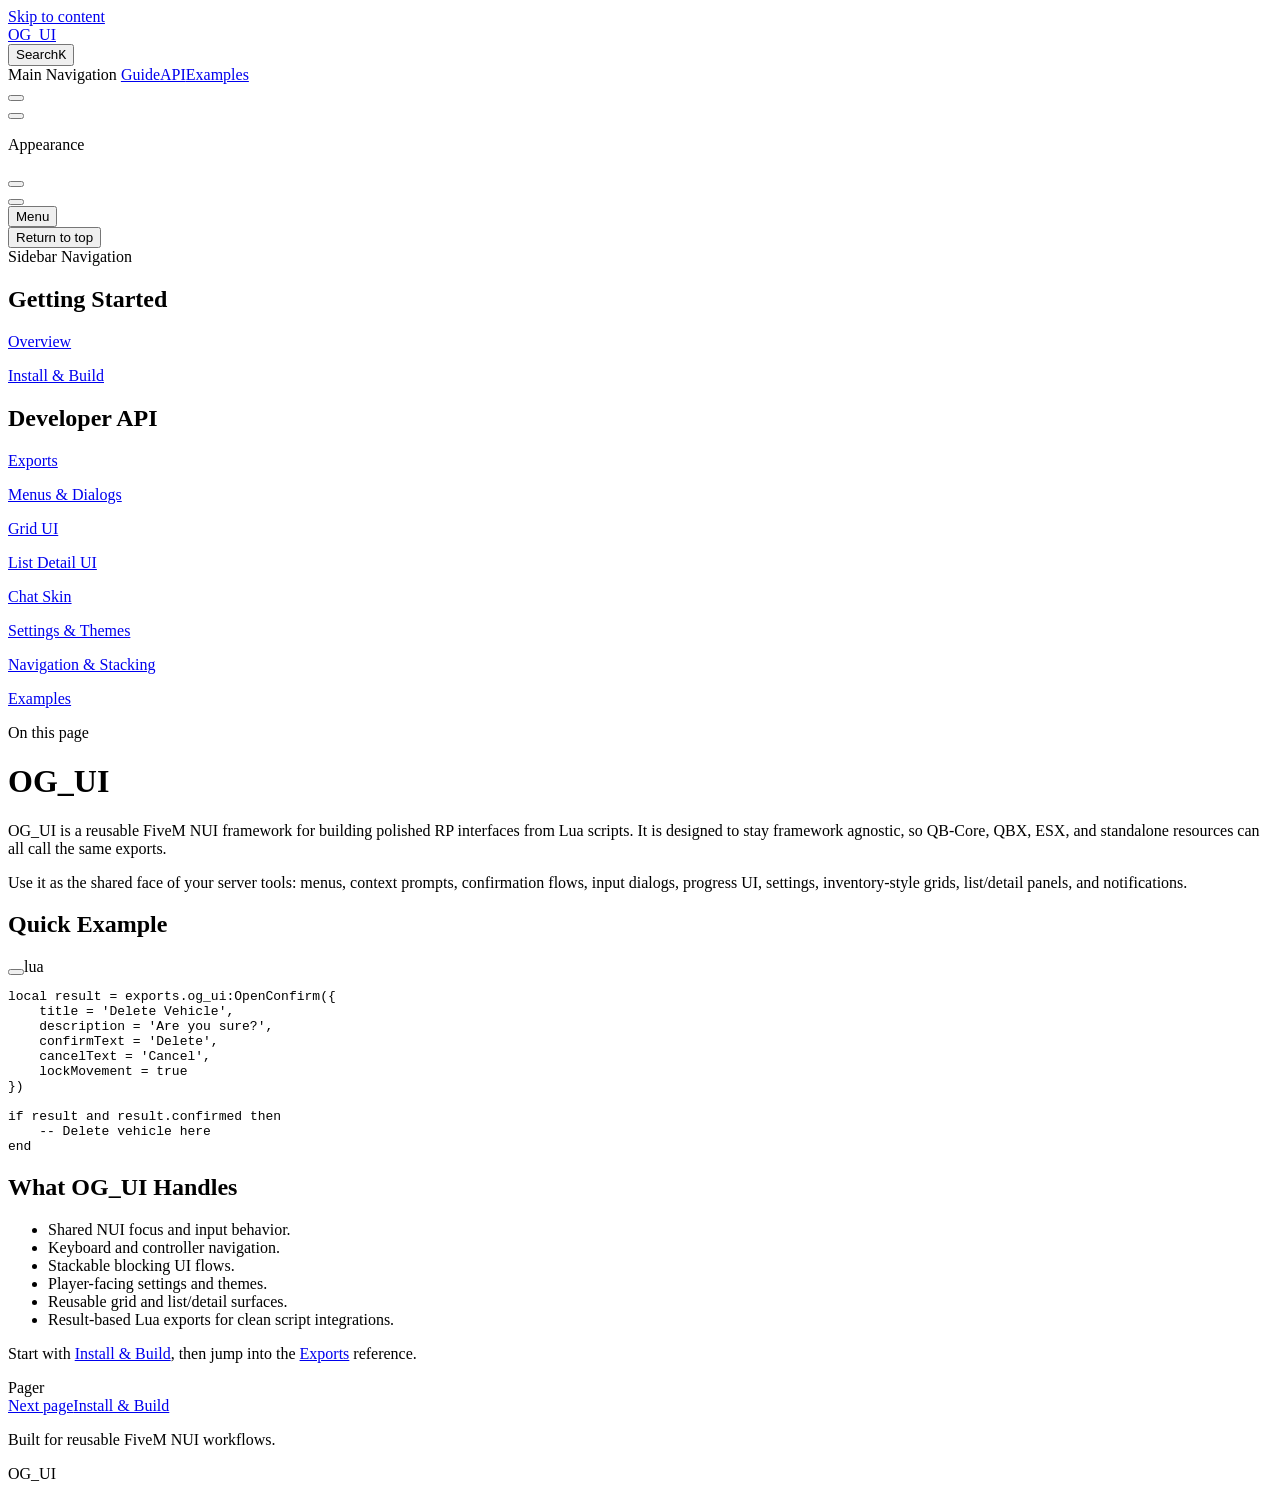
==== index.html @ 4849d437 "Document chat routing and fade settings" ====
<!DOCTYPE html>
<html lang="en-US" dir="ltr">
  <head>
    <meta charset="utf-8">
    <meta name="viewport" content="width=device-width,initial-scale=1">
    <title>OG_UI</title>
    <meta name="description" content="Developer documentation for the OG_UI FiveM interface framework.">
    <meta name="generator" content="VitePress v1.6.4">
    <link rel="preload stylesheet" href="/og_ui_docs/assets/style.B4xWuLhu.css" as="style">
    <link rel="preload stylesheet" href="/og_ui_docs/vp-icons.css" as="style">
    
    <script type="module" src="/og_ui_docs/assets/app.B21QTb1p.js"></script>
    <link rel="preload" href="/og_ui_docs/assets/inter-roman-latin.Di8DUHzh.woff2" as="font" type="font/woff2" crossorigin="">
    <link rel="modulepreload" href="/og_ui_docs/assets/chunks/theme.bJjWz5PE.js">
    <link rel="modulepreload" href="/og_ui_docs/assets/chunks/framework.BFOyFJ_i.js">
    <link rel="modulepreload" href="/og_ui_docs/assets/index.md.B6YEjJ6L.lean.js">
    <script id="check-dark-mode">(()=>{const e=localStorage.getItem("vitepress-theme-appearance")||"auto",a=window.matchMedia("(prefers-color-scheme: dark)").matches;(!e||e==="auto"?a:e==="dark")&&document.documentElement.classList.add("dark")})();</script>
    <script id="check-mac-os">document.documentElement.classList.toggle("mac",/Mac|iPhone|iPod|iPad/i.test(navigator.platform));</script>
  </head>
  <body>
    <div id="app"><div class="Layout" data-v-d8b57b2d><!--[--><!--]--><!--[--><span tabindex="-1" data-v-fcbfc0e0></span><a href="#VPContent" class="VPSkipLink visually-hidden" data-v-fcbfc0e0>Skip to content</a><!--]--><!----><header class="VPNav" data-v-d8b57b2d data-v-7ad780c2><div class="VPNavBar" data-v-7ad780c2 data-v-9fd4d1dd><div class="wrapper" data-v-9fd4d1dd><div class="container" data-v-9fd4d1dd><div class="title" data-v-9fd4d1dd><div class="VPNavBarTitle has-sidebar" data-v-9fd4d1dd data-v-9f43907a><a class="title" href="/og_ui_docs/" data-v-9f43907a><!--[--><!--]--><!--[--><img class="VPImage logo" src="/og_ui_docs/logo.svg" alt data-v-ab19afbb><!--]--><span data-v-9f43907a>OG_UI</span><!--[--><!--]--></a></div></div><div class="content" data-v-9fd4d1dd><div class="content-body" data-v-9fd4d1dd><!--[--><!--]--><div class="VPNavBarSearch search" data-v-9fd4d1dd><!--[--><!----><div id="local-search"><button type="button" class="DocSearch DocSearch-Button" aria-label="Search"><span class="DocSearch-Button-Container"><span class="vp-icon DocSearch-Search-Icon"></span><span class="DocSearch-Button-Placeholder">Search</span></span><span class="DocSearch-Button-Keys"><kbd class="DocSearch-Button-Key"></kbd><kbd class="DocSearch-Button-Key">K</kbd></span></button></div><!--]--></div><nav aria-labelledby="main-nav-aria-label" class="VPNavBarMenu menu" data-v-9fd4d1dd data-v-afb2845e><span id="main-nav-aria-label" class="visually-hidden" data-v-afb2845e> Main Navigation </span><!--[--><!--[--><a class="VPLink link VPNavBarMenuLink" href="/og_ui_docs/getting-started" tabindex="0" data-v-afb2845e data-v-815115f5><!--[--><span data-v-815115f5>Guide</span><!--]--></a><!--]--><!--[--><a class="VPLink link VPNavBarMenuLink" href="/og_ui_docs/exports" tabindex="0" data-v-afb2845e data-v-815115f5><!--[--><span data-v-815115f5>API</span><!--]--></a><!--]--><!--[--><a class="VPLink link VPNavBarMenuLink" href="/og_ui_docs/examples" tabindex="0" data-v-afb2845e data-v-815115f5><!--[--><span data-v-815115f5>Examples</span><!--]--></a><!--]--><!--]--></nav><!----><div class="VPNavBarAppearance appearance" data-v-9fd4d1dd data-v-3f90c1a5><button class="VPSwitch VPSwitchAppearance" type="button" role="switch" title aria-checked="false" data-v-3f90c1a5 data-v-be9742d9 data-v-b4ccac88><span class="check" data-v-b4ccac88><span class="icon" data-v-b4ccac88><!--[--><span class="vpi-sun sun" data-v-be9742d9></span><span class="vpi-moon moon" data-v-be9742d9></span><!--]--></span></span></button></div><!----><div class="VPFlyout VPNavBarExtra extra" data-v-9fd4d1dd data-v-f953d92f data-v-bfe7971f><button type="button" class="button" aria-haspopup="true" aria-expanded="false" aria-label="extra navigation" data-v-bfe7971f><span class="vpi-more-horizontal icon" data-v-bfe7971f></span></button><div class="menu" data-v-bfe7971f><div class="VPMenu" data-v-bfe7971f data-v-20ed86d6><!----><!--[--><!--[--><!----><div class="group" data-v-f953d92f><div class="item appearance" data-v-f953d92f><p class="label" data-v-f953d92f>Appearance</p><div class="appearance-action" data-v-f953d92f><button class="VPSwitch VPSwitchAppearance" type="button" role="switch" title aria-checked="false" data-v-f953d92f data-v-be9742d9 data-v-b4ccac88><span class="check" data-v-b4ccac88><span class="icon" data-v-b4ccac88><!--[--><span class="vpi-sun sun" data-v-be9742d9></span><span class="vpi-moon moon" data-v-be9742d9></span><!--]--></span></span></button></div></div></div><!----><!--]--><!--]--></div></div></div><!--[--><!--]--><button type="button" class="VPNavBarHamburger hamburger" aria-label="mobile navigation" aria-expanded="false" aria-controls="VPNavScreen" data-v-9fd4d1dd data-v-6bee1efd><span class="container" data-v-6bee1efd><span class="top" data-v-6bee1efd></span><span class="middle" data-v-6bee1efd></span><span class="bottom" data-v-6bee1efd></span></span></button></div></div></div></div><div class="divider" data-v-9fd4d1dd><div class="divider-line" data-v-9fd4d1dd></div></div></div><!----></header><div class="VPLocalNav has-sidebar empty" data-v-d8b57b2d data-v-2488c25a><div class="container" data-v-2488c25a><button class="menu" aria-expanded="false" aria-controls="VPSidebarNav" data-v-2488c25a><span class="vpi-align-left menu-icon" data-v-2488c25a></span><span class="menu-text" data-v-2488c25a>Menu</span></button><div class="VPLocalNavOutlineDropdown" style="--vp-vh:0px;" data-v-2488c25a data-v-6b867909><button data-v-6b867909>Return to top</button><!----></div></div></div><aside class="VPSidebar" data-v-d8b57b2d data-v-42c4c606><div class="curtain" data-v-42c4c606></div><nav class="nav" id="VPSidebarNav" aria-labelledby="sidebar-aria-label" tabindex="-1" data-v-42c4c606><span class="visually-hidden" id="sidebar-aria-label" data-v-42c4c606> Sidebar Navigation </span><!--[--><!--]--><!--[--><div class="no-transition group" data-v-51288d80><section class="VPSidebarItem level-0 has-active" data-v-51288d80 data-v-0009425e><div class="item" role="button" tabindex="0" data-v-0009425e><div class="indicator" data-v-0009425e></div><h2 class="text" data-v-0009425e>Getting Started</h2><!----></div><div class="items" data-v-0009425e><!--[--><div class="VPSidebarItem level-1 is-link" data-v-0009425e data-v-0009425e><div class="item" data-v-0009425e><div class="indicator" data-v-0009425e></div><a class="VPLink link link" href="/og_ui_docs/" data-v-0009425e><!--[--><p class="text" data-v-0009425e>Overview</p><!--]--></a><!----></div><!----></div><div class="VPSidebarItem level-1 is-link" data-v-0009425e data-v-0009425e><div class="item" data-v-0009425e><div class="indicator" data-v-0009425e></div><a class="VPLink link link" href="/og_ui_docs/getting-started" data-v-0009425e><!--[--><p class="text" data-v-0009425e>Install & Build</p><!--]--></a><!----></div><!----></div><!--]--></div></section></div><div class="no-transition group" data-v-51288d80><section class="VPSidebarItem level-0" data-v-51288d80 data-v-0009425e><div class="item" role="button" tabindex="0" data-v-0009425e><div class="indicator" data-v-0009425e></div><h2 class="text" data-v-0009425e>Developer API</h2><!----></div><div class="items" data-v-0009425e><!--[--><div class="VPSidebarItem level-1 is-link" data-v-0009425e data-v-0009425e><div class="item" data-v-0009425e><div class="indicator" data-v-0009425e></div><a class="VPLink link link" href="/og_ui_docs/exports" data-v-0009425e><!--[--><p class="text" data-v-0009425e>Exports</p><!--]--></a><!----></div><!----></div><div class="VPSidebarItem level-1 is-link" data-v-0009425e data-v-0009425e><div class="item" data-v-0009425e><div class="indicator" data-v-0009425e></div><a class="VPLink link link" href="/og_ui_docs/menus" data-v-0009425e><!--[--><p class="text" data-v-0009425e>Menus & Dialogs</p><!--]--></a><!----></div><!----></div><div class="VPSidebarItem level-1 is-link" data-v-0009425e data-v-0009425e><div class="item" data-v-0009425e><div class="indicator" data-v-0009425e></div><a class="VPLink link link" href="/og_ui_docs/grid" data-v-0009425e><!--[--><p class="text" data-v-0009425e>Grid UI</p><!--]--></a><!----></div><!----></div><div class="VPSidebarItem level-1 is-link" data-v-0009425e data-v-0009425e><div class="item" data-v-0009425e><div class="indicator" data-v-0009425e></div><a class="VPLink link link" href="/og_ui_docs/list-detail" data-v-0009425e><!--[--><p class="text" data-v-0009425e>List Detail UI</p><!--]--></a><!----></div><!----></div><div class="VPSidebarItem level-1 is-link" data-v-0009425e data-v-0009425e><div class="item" data-v-0009425e><div class="indicator" data-v-0009425e></div><a class="VPLink link link" href="/og_ui_docs/chat" data-v-0009425e><!--[--><p class="text" data-v-0009425e>Chat Skin</p><!--]--></a><!----></div><!----></div><div class="VPSidebarItem level-1 is-link" data-v-0009425e data-v-0009425e><div class="item" data-v-0009425e><div class="indicator" data-v-0009425e></div><a class="VPLink link link" href="/og_ui_docs/settings" data-v-0009425e><!--[--><p class="text" data-v-0009425e>Settings & Themes</p><!--]--></a><!----></div><!----></div><div class="VPSidebarItem level-1 is-link" data-v-0009425e data-v-0009425e><div class="item" data-v-0009425e><div class="indicator" data-v-0009425e></div><a class="VPLink link link" href="/og_ui_docs/navigation" data-v-0009425e><!--[--><p class="text" data-v-0009425e>Navigation & Stacking</p><!--]--></a><!----></div><!----></div><div class="VPSidebarItem level-1 is-link" data-v-0009425e data-v-0009425e><div class="item" data-v-0009425e><div class="indicator" data-v-0009425e></div><a class="VPLink link link" href="/og_ui_docs/examples" data-v-0009425e><!--[--><p class="text" data-v-0009425e>Examples</p><!--]--></a><!----></div><!----></div><!--]--></div></section></div><!--]--><!--[--><!--]--></nav></aside><div class="VPContent has-sidebar" id="VPContent" data-v-d8b57b2d data-v-9a6c75ad><div class="VPDoc has-sidebar has-aside" data-v-9a6c75ad data-v-e6f2a212><!--[--><!--]--><div class="container" data-v-e6f2a212><div class="aside" data-v-e6f2a212><div class="aside-curtain" data-v-e6f2a212></div><div class="aside-container" data-v-e6f2a212><div class="aside-content" data-v-e6f2a212><div class="VPDocAside" data-v-e6f2a212 data-v-cb998dce><!--[--><!--]--><!--[--><!--]--><nav aria-labelledby="doc-outline-aria-label" class="VPDocAsideOutline" data-v-cb998dce data-v-f610f197><div class="content" data-v-f610f197><div class="outline-marker" data-v-f610f197></div><div aria-level="2" class="outline-title" id="doc-outline-aria-label" role="heading" data-v-f610f197>On this page</div><ul class="VPDocOutlineItem root" data-v-f610f197 data-v-53c99d69><!--[--><!--]--></ul></div></nav><!--[--><!--]--><div class="spacer" data-v-cb998dce></div><!--[--><!--]--><!----><!--[--><!--]--><!--[--><!--]--></div></div></div></div><div class="content" data-v-e6f2a212><div class="content-container" data-v-e6f2a212><!--[--><!--]--><main class="main" data-v-e6f2a212><div style="position:relative;" class="vp-doc _og_ui_docs_" data-v-e6f2a212><div><h1 id="og-ui" tabindex="-1">OG_UI <a class="header-anchor" href="#og-ui" aria-label="Permalink to &quot;OG_UI&quot;">​</a></h1><p>OG_UI is a reusable FiveM NUI framework for building polished RP interfaces from Lua scripts. It is designed to stay framework agnostic, so QB-Core, QBX, ESX, and standalone resources can all call the same exports.</p><p>Use it as the shared face of your server tools: menus, context prompts, confirmation flows, input dialogs, progress UI, settings, inventory-style grids, list/detail panels, and notifications.</p><h2 id="quick-example" tabindex="-1">Quick Example <a class="header-anchor" href="#quick-example" aria-label="Permalink to &quot;Quick Example&quot;">​</a></h2><div class="language-lua vp-adaptive-theme"><button title="Copy Code" class="copy"></button><span class="lang">lua</span><pre class="shiki shiki-themes github-light github-dark vp-code" tabindex="0"><code><span class="line"><span style="--shiki-light:#D73A49;--shiki-dark:#F97583;">local</span><span style="--shiki-light:#24292E;--shiki-dark:#E1E4E8;"> result </span><span style="--shiki-light:#D73A49;--shiki-dark:#F97583;">=</span><span style="--shiki-light:#24292E;--shiki-dark:#E1E4E8;"> exports.</span><span style="--shiki-light:#6F42C1;--shiki-dark:#B392F0;">og_ui</span><span style="--shiki-light:#24292E;--shiki-dark:#E1E4E8;">:</span><span style="--shiki-light:#005CC5;--shiki-dark:#79B8FF;">OpenConfirm</span><span style="--shiki-light:#24292E;--shiki-dark:#E1E4E8;">({</span></span>
<span class="line"><span style="--shiki-light:#24292E;--shiki-dark:#E1E4E8;">    title </span><span style="--shiki-light:#D73A49;--shiki-dark:#F97583;">=</span><span style="--shiki-light:#032F62;--shiki-dark:#9ECBFF;"> &#39;Delete Vehicle&#39;</span><span style="--shiki-light:#24292E;--shiki-dark:#E1E4E8;">,</span></span>
<span class="line"><span style="--shiki-light:#24292E;--shiki-dark:#E1E4E8;">    description </span><span style="--shiki-light:#D73A49;--shiki-dark:#F97583;">=</span><span style="--shiki-light:#032F62;--shiki-dark:#9ECBFF;"> &#39;Are you sure?&#39;</span><span style="--shiki-light:#24292E;--shiki-dark:#E1E4E8;">,</span></span>
<span class="line"><span style="--shiki-light:#24292E;--shiki-dark:#E1E4E8;">    confirmText </span><span style="--shiki-light:#D73A49;--shiki-dark:#F97583;">=</span><span style="--shiki-light:#032F62;--shiki-dark:#9ECBFF;"> &#39;Delete&#39;</span><span style="--shiki-light:#24292E;--shiki-dark:#E1E4E8;">,</span></span>
<span class="line"><span style="--shiki-light:#24292E;--shiki-dark:#E1E4E8;">    cancelText </span><span style="--shiki-light:#D73A49;--shiki-dark:#F97583;">=</span><span style="--shiki-light:#032F62;--shiki-dark:#9ECBFF;"> &#39;Cancel&#39;</span><span style="--shiki-light:#24292E;--shiki-dark:#E1E4E8;">,</span></span>
<span class="line"><span style="--shiki-light:#24292E;--shiki-dark:#E1E4E8;">    lockMovement </span><span style="--shiki-light:#D73A49;--shiki-dark:#F97583;">=</span><span style="--shiki-light:#005CC5;--shiki-dark:#79B8FF;"> true</span></span>
<span class="line"><span style="--shiki-light:#24292E;--shiki-dark:#E1E4E8;">})</span></span>
<span class="line"></span>
<span class="line"><span style="--shiki-light:#D73A49;--shiki-dark:#F97583;">if</span><span style="--shiki-light:#24292E;--shiki-dark:#E1E4E8;"> result </span><span style="--shiki-light:#D73A49;--shiki-dark:#F97583;">and</span><span style="--shiki-light:#24292E;--shiki-dark:#E1E4E8;"> result.</span><span style="--shiki-light:#6F42C1;--shiki-dark:#B392F0;">confirmed</span><span style="--shiki-light:#D73A49;--shiki-dark:#F97583;"> then</span></span>
<span class="line"><span style="--shiki-light:#6A737D;--shiki-dark:#6A737D;">    -- Delete vehicle here</span></span>
<span class="line"><span style="--shiki-light:#D73A49;--shiki-dark:#F97583;">end</span></span></code></pre></div><h2 id="what-og-ui-handles" tabindex="-1">What OG_UI Handles <a class="header-anchor" href="#what-og-ui-handles" aria-label="Permalink to &quot;What OG_UI Handles&quot;">​</a></h2><ul><li>Shared NUI focus and input behavior.</li><li>Keyboard and controller navigation.</li><li>Stackable blocking UI flows.</li><li>Player-facing settings and themes.</li><li>Reusable grid and list/detail surfaces.</li><li>Result-based Lua exports for clean script integrations.</li></ul><p>Start with <a href="./getting-started">Install &amp; Build</a>, then jump into the <a href="./exports">Exports</a> reference.</p></div></div></main><footer class="VPDocFooter" data-v-e6f2a212 data-v-1bcd8184><!--[--><!--]--><!----><nav class="prev-next" aria-labelledby="doc-footer-aria-label" data-v-1bcd8184><span class="visually-hidden" id="doc-footer-aria-label" data-v-1bcd8184>Pager</span><div class="pager" data-v-1bcd8184><!----></div><div class="pager" data-v-1bcd8184><a class="VPLink link pager-link next" href="/og_ui_docs/getting-started" data-v-1bcd8184><!--[--><span class="desc" data-v-1bcd8184>Next page</span><span class="title" data-v-1bcd8184>Install & Build</span><!--]--></a></div></nav></footer><!--[--><!--]--></div></div></div><!--[--><!--]--></div></div><footer class="VPFooter has-sidebar" data-v-d8b57b2d data-v-566314d4><div class="container" data-v-566314d4><p class="message" data-v-566314d4>Built for reusable FiveM NUI workflows.</p><p class="copyright" data-v-566314d4>OG_UI</p></div></footer><!--[--><!--]--></div></div>
    <script>window.__VP_HASH_MAP__=JSON.parse("{\"chat.md\":\"jCWenwaW\",\"examples.md\":\"i55eFN_n\",\"exports.md\":\"fJKdsbn5\",\"getting-started.md\":\"DZcf_md0\",\"grid.md\":\"CSx-MYVK\",\"index.md\":\"B6YEjJ6L\",\"list-detail.md\":\"9td5vZOY\",\"menus.md\":\"BsO_rKMk\",\"navigation.md\":\"DN_HkFf1\",\"settings.md\":\"DgZ4ubEQ\"}");window.__VP_SITE_DATA__=JSON.parse("{\"lang\":\"en-US\",\"dir\":\"ltr\",\"title\":\"OG_UI\",\"description\":\"Developer documentation for the OG_UI FiveM interface framework.\",\"base\":\"/og_ui_docs/\",\"head\":[],\"router\":{\"prefetchLinks\":true},\"appearance\":true,\"themeConfig\":{\"logo\":\"/logo.svg\",\"nav\":[{\"text\":\"Guide\",\"link\":\"/getting-started\"},{\"text\":\"API\",\"link\":\"/exports\"},{\"text\":\"Examples\",\"link\":\"/examples\"}],\"sidebar\":[{\"text\":\"Getting Started\",\"items\":[{\"text\":\"Overview\",\"link\":\"/\"},{\"text\":\"Install & Build\",\"link\":\"/getting-started\"}]},{\"text\":\"Developer API\",\"items\":[{\"text\":\"Exports\",\"link\":\"/exports\"},{\"text\":\"Menus & Dialogs\",\"link\":\"/menus\"},{\"text\":\"Grid UI\",\"link\":\"/grid\"},{\"text\":\"List Detail UI\",\"link\":\"/list-detail\"},{\"text\":\"Chat Skin\",\"link\":\"/chat\"},{\"text\":\"Settings & Themes\",\"link\":\"/settings\"},{\"text\":\"Navigation & Stacking\",\"link\":\"/navigation\"},{\"text\":\"Examples\",\"link\":\"/examples\"}]}],\"search\":{\"provider\":\"local\"},\"footer\":{\"message\":\"Built for reusable FiveM NUI workflows.\",\"copyright\":\"OG_UI\"}},\"locales\":{},\"scrollOffset\":134,\"cleanUrls\":true}");</script>
    
  </body>
</html>
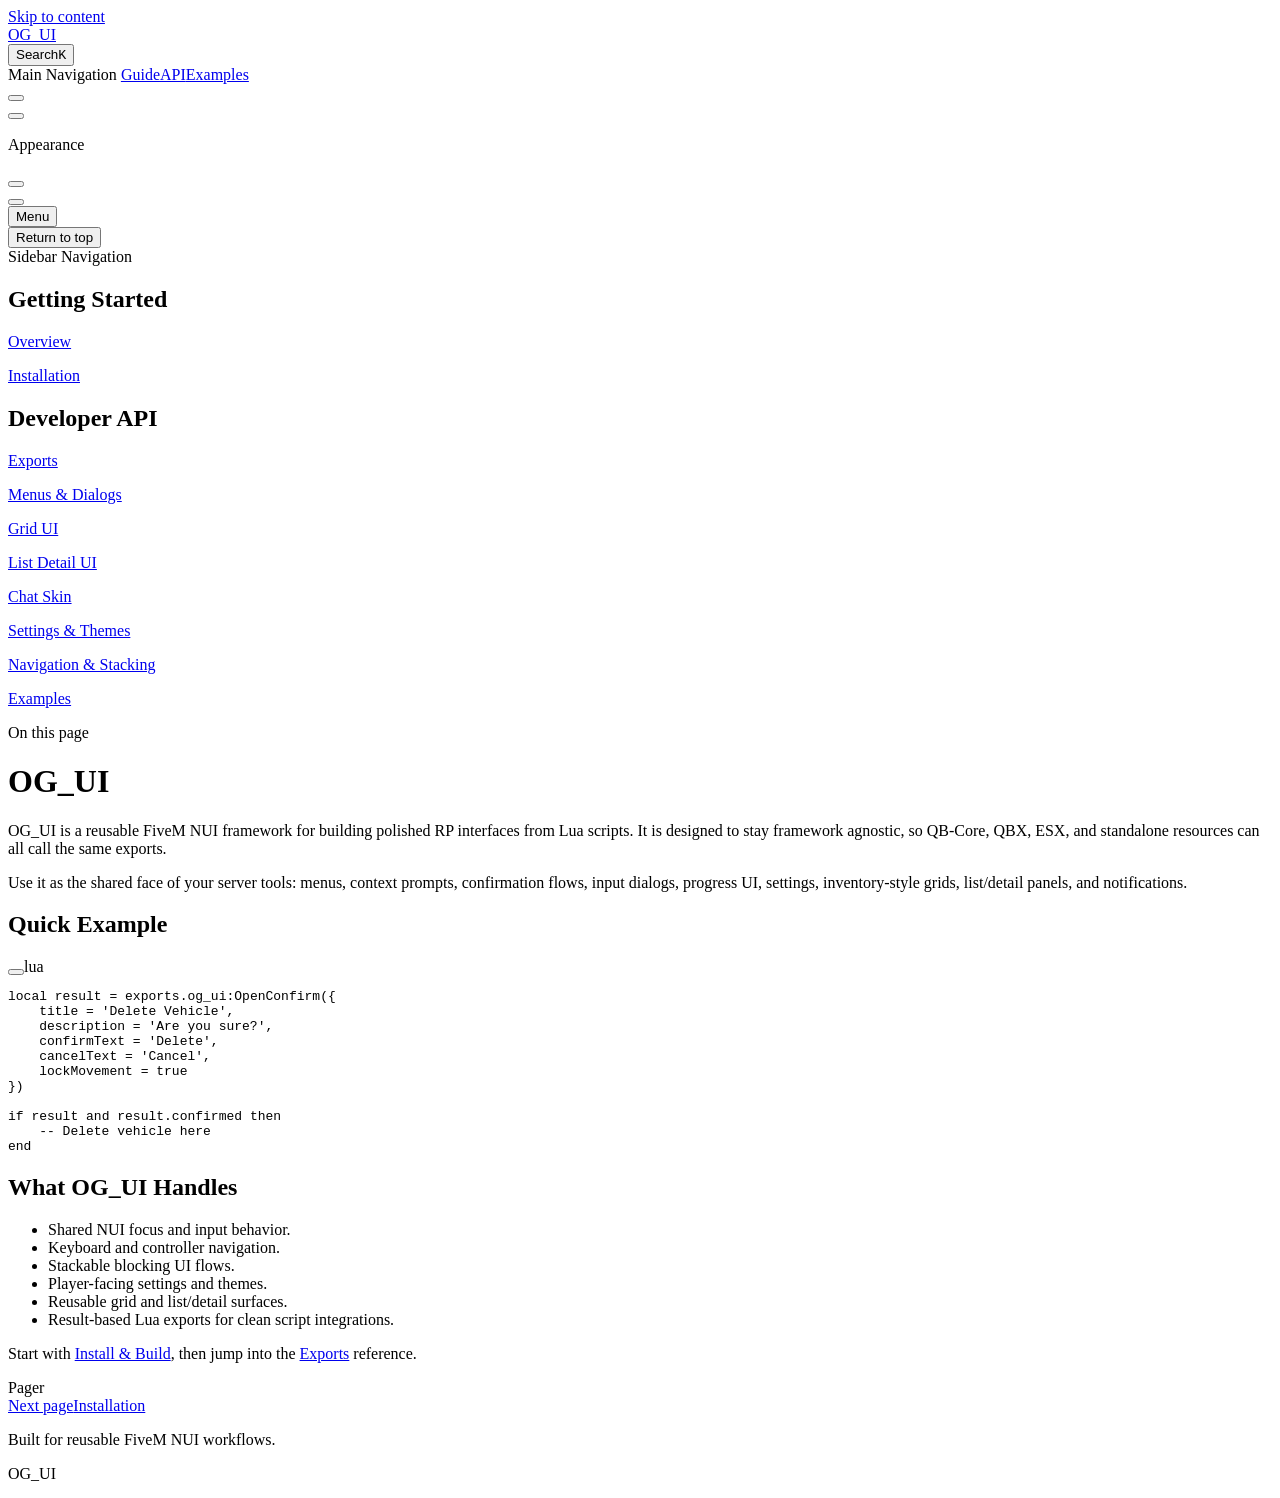
==== commit 22320594: "Clean public developer docs" ====
--- a/index.html
+++ b/index.html
@@ -9,16 +9,16 @@
     <link rel="preload stylesheet" href="/og_ui_docs/assets/style.B4xWuLhu.css" as="style">
     <link rel="preload stylesheet" href="/og_ui_docs/vp-icons.css" as="style">
     
-    <script type="module" src="/og_ui_docs/assets/app.B21QTb1p.js"></script>
+    <script type="module" src="/og_ui_docs/assets/app.iTuEZwra.js"></script>
     <link rel="preload" href="/og_ui_docs/assets/inter-roman-latin.Di8DUHzh.woff2" as="font" type="font/woff2" crossorigin="">
-    <link rel="modulepreload" href="/og_ui_docs/assets/chunks/theme.bJjWz5PE.js">
+    <link rel="modulepreload" href="/og_ui_docs/assets/chunks/theme.ZzKqmeNm.js">
     <link rel="modulepreload" href="/og_ui_docs/assets/chunks/framework.BFOyFJ_i.js">
     <link rel="modulepreload" href="/og_ui_docs/assets/index.md.B6YEjJ6L.lean.js">
     <script id="check-dark-mode">(()=>{const e=localStorage.getItem("vitepress-theme-appearance")||"auto",a=window.matchMedia("(prefers-color-scheme: dark)").matches;(!e||e==="auto"?a:e==="dark")&&document.documentElement.classList.add("dark")})();</script>
     <script id="check-mac-os">document.documentElement.classList.toggle("mac",/Mac|iPhone|iPod|iPad/i.test(navigator.platform));</script>
   </head>
   <body>
-    <div id="app"><div class="Layout" data-v-d8b57b2d><!--[--><!--]--><!--[--><span tabindex="-1" data-v-fcbfc0e0></span><a href="#VPContent" class="VPSkipLink visually-hidden" data-v-fcbfc0e0>Skip to content</a><!--]--><!----><header class="VPNav" data-v-d8b57b2d data-v-7ad780c2><div class="VPNavBar" data-v-7ad780c2 data-v-9fd4d1dd><div class="wrapper" data-v-9fd4d1dd><div class="container" data-v-9fd4d1dd><div class="title" data-v-9fd4d1dd><div class="VPNavBarTitle has-sidebar" data-v-9fd4d1dd data-v-9f43907a><a class="title" href="/og_ui_docs/" data-v-9f43907a><!--[--><!--]--><!--[--><img class="VPImage logo" src="/og_ui_docs/logo.svg" alt data-v-ab19afbb><!--]--><span data-v-9f43907a>OG_UI</span><!--[--><!--]--></a></div></div><div class="content" data-v-9fd4d1dd><div class="content-body" data-v-9fd4d1dd><!--[--><!--]--><div class="VPNavBarSearch search" data-v-9fd4d1dd><!--[--><!----><div id="local-search"><button type="button" class="DocSearch DocSearch-Button" aria-label="Search"><span class="DocSearch-Button-Container"><span class="vp-icon DocSearch-Search-Icon"></span><span class="DocSearch-Button-Placeholder">Search</span></span><span class="DocSearch-Button-Keys"><kbd class="DocSearch-Button-Key"></kbd><kbd class="DocSearch-Button-Key">K</kbd></span></button></div><!--]--></div><nav aria-labelledby="main-nav-aria-label" class="VPNavBarMenu menu" data-v-9fd4d1dd data-v-afb2845e><span id="main-nav-aria-label" class="visually-hidden" data-v-afb2845e> Main Navigation </span><!--[--><!--[--><a class="VPLink link VPNavBarMenuLink" href="/og_ui_docs/getting-started" tabindex="0" data-v-afb2845e data-v-815115f5><!--[--><span data-v-815115f5>Guide</span><!--]--></a><!--]--><!--[--><a class="VPLink link VPNavBarMenuLink" href="/og_ui_docs/exports" tabindex="0" data-v-afb2845e data-v-815115f5><!--[--><span data-v-815115f5>API</span><!--]--></a><!--]--><!--[--><a class="VPLink link VPNavBarMenuLink" href="/og_ui_docs/examples" tabindex="0" data-v-afb2845e data-v-815115f5><!--[--><span data-v-815115f5>Examples</span><!--]--></a><!--]--><!--]--></nav><!----><div class="VPNavBarAppearance appearance" data-v-9fd4d1dd data-v-3f90c1a5><button class="VPSwitch VPSwitchAppearance" type="button" role="switch" title aria-checked="false" data-v-3f90c1a5 data-v-be9742d9 data-v-b4ccac88><span class="check" data-v-b4ccac88><span class="icon" data-v-b4ccac88><!--[--><span class="vpi-sun sun" data-v-be9742d9></span><span class="vpi-moon moon" data-v-be9742d9></span><!--]--></span></span></button></div><!----><div class="VPFlyout VPNavBarExtra extra" data-v-9fd4d1dd data-v-f953d92f data-v-bfe7971f><button type="button" class="button" aria-haspopup="true" aria-expanded="false" aria-label="extra navigation" data-v-bfe7971f><span class="vpi-more-horizontal icon" data-v-bfe7971f></span></button><div class="menu" data-v-bfe7971f><div class="VPMenu" data-v-bfe7971f data-v-20ed86d6><!----><!--[--><!--[--><!----><div class="group" data-v-f953d92f><div class="item appearance" data-v-f953d92f><p class="label" data-v-f953d92f>Appearance</p><div class="appearance-action" data-v-f953d92f><button class="VPSwitch VPSwitchAppearance" type="button" role="switch" title aria-checked="false" data-v-f953d92f data-v-be9742d9 data-v-b4ccac88><span class="check" data-v-b4ccac88><span class="icon" data-v-b4ccac88><!--[--><span class="vpi-sun sun" data-v-be9742d9></span><span class="vpi-moon moon" data-v-be9742d9></span><!--]--></span></span></button></div></div></div><!----><!--]--><!--]--></div></div></div><!--[--><!--]--><button type="button" class="VPNavBarHamburger hamburger" aria-label="mobile navigation" aria-expanded="false" aria-controls="VPNavScreen" data-v-9fd4d1dd data-v-6bee1efd><span class="container" data-v-6bee1efd><span class="top" data-v-6bee1efd></span><span class="middle" data-v-6bee1efd></span><span class="bottom" data-v-6bee1efd></span></span></button></div></div></div></div><div class="divider" data-v-9fd4d1dd><div class="divider-line" data-v-9fd4d1dd></div></div></div><!----></header><div class="VPLocalNav has-sidebar empty" data-v-d8b57b2d data-v-2488c25a><div class="container" data-v-2488c25a><button class="menu" aria-expanded="false" aria-controls="VPSidebarNav" data-v-2488c25a><span class="vpi-align-left menu-icon" data-v-2488c25a></span><span class="menu-text" data-v-2488c25a>Menu</span></button><div class="VPLocalNavOutlineDropdown" style="--vp-vh:0px;" data-v-2488c25a data-v-6b867909><button data-v-6b867909>Return to top</button><!----></div></div></div><aside class="VPSidebar" data-v-d8b57b2d data-v-42c4c606><div class="curtain" data-v-42c4c606></div><nav class="nav" id="VPSidebarNav" aria-labelledby="sidebar-aria-label" tabindex="-1" data-v-42c4c606><span class="visually-hidden" id="sidebar-aria-label" data-v-42c4c606> Sidebar Navigation </span><!--[--><!--]--><!--[--><div class="no-transition group" data-v-51288d80><section class="VPSidebarItem level-0 has-active" data-v-51288d80 data-v-0009425e><div class="item" role="button" tabindex="0" data-v-0009425e><div class="indicator" data-v-0009425e></div><h2 class="text" data-v-0009425e>Getting Started</h2><!----></div><div class="items" data-v-0009425e><!--[--><div class="VPSidebarItem level-1 is-link" data-v-0009425e data-v-0009425e><div class="item" data-v-0009425e><div class="indicator" data-v-0009425e></div><a class="VPLink link link" href="/og_ui_docs/" data-v-0009425e><!--[--><p class="text" data-v-0009425e>Overview</p><!--]--></a><!----></div><!----></div><div class="VPSidebarItem level-1 is-link" data-v-0009425e data-v-0009425e><div class="item" data-v-0009425e><div class="indicator" data-v-0009425e></div><a class="VPLink link link" href="/og_ui_docs/getting-started" data-v-0009425e><!--[--><p class="text" data-v-0009425e>Install & Build</p><!--]--></a><!----></div><!----></div><!--]--></div></section></div><div class="no-transition group" data-v-51288d80><section class="VPSidebarItem level-0" data-v-51288d80 data-v-0009425e><div class="item" role="button" tabindex="0" data-v-0009425e><div class="indicator" data-v-0009425e></div><h2 class="text" data-v-0009425e>Developer API</h2><!----></div><div class="items" data-v-0009425e><!--[--><div class="VPSidebarItem level-1 is-link" data-v-0009425e data-v-0009425e><div class="item" data-v-0009425e><div class="indicator" data-v-0009425e></div><a class="VPLink link link" href="/og_ui_docs/exports" data-v-0009425e><!--[--><p class="text" data-v-0009425e>Exports</p><!--]--></a><!----></div><!----></div><div class="VPSidebarItem level-1 is-link" data-v-0009425e data-v-0009425e><div class="item" data-v-0009425e><div class="indicator" data-v-0009425e></div><a class="VPLink link link" href="/og_ui_docs/menus" data-v-0009425e><!--[--><p class="text" data-v-0009425e>Menus & Dialogs</p><!--]--></a><!----></div><!----></div><div class="VPSidebarItem level-1 is-link" data-v-0009425e data-v-0009425e><div class="item" data-v-0009425e><div class="indicator" data-v-0009425e></div><a class="VPLink link link" href="/og_ui_docs/grid" data-v-0009425e><!--[--><p class="text" data-v-0009425e>Grid UI</p><!--]--></a><!----></div><!----></div><div class="VPSidebarItem level-1 is-link" data-v-0009425e data-v-0009425e><div class="item" data-v-0009425e><div class="indicator" data-v-0009425e></div><a class="VPLink link link" href="/og_ui_docs/list-detail" data-v-0009425e><!--[--><p class="text" data-v-0009425e>List Detail UI</p><!--]--></a><!----></div><!----></div><div class="VPSidebarItem level-1 is-link" data-v-0009425e data-v-0009425e><div class="item" data-v-0009425e><div class="indicator" data-v-0009425e></div><a class="VPLink link link" href="/og_ui_docs/chat" data-v-0009425e><!--[--><p class="text" data-v-0009425e>Chat Skin</p><!--]--></a><!----></div><!----></div><div class="VPSidebarItem level-1 is-link" data-v-0009425e data-v-0009425e><div class="item" data-v-0009425e><div class="indicator" data-v-0009425e></div><a class="VPLink link link" href="/og_ui_docs/settings" data-v-0009425e><!--[--><p class="text" data-v-0009425e>Settings & Themes</p><!--]--></a><!----></div><!----></div><div class="VPSidebarItem level-1 is-link" data-v-0009425e data-v-0009425e><div class="item" data-v-0009425e><div class="indicator" data-v-0009425e></div><a class="VPLink link link" href="/og_ui_docs/navigation" data-v-0009425e><!--[--><p class="text" data-v-0009425e>Navigation & Stacking</p><!--]--></a><!----></div><!----></div><div class="VPSidebarItem level-1 is-link" data-v-0009425e data-v-0009425e><div class="item" data-v-0009425e><div class="indicator" data-v-0009425e></div><a class="VPLink link link" href="/og_ui_docs/examples" data-v-0009425e><!--[--><p class="text" data-v-0009425e>Examples</p><!--]--></a><!----></div><!----></div><!--]--></div></section></div><!--]--><!--[--><!--]--></nav></aside><div class="VPContent has-sidebar" id="VPContent" data-v-d8b57b2d data-v-9a6c75ad><div class="VPDoc has-sidebar has-aside" data-v-9a6c75ad data-v-e6f2a212><!--[--><!--]--><div class="container" data-v-e6f2a212><div class="aside" data-v-e6f2a212><div class="aside-curtain" data-v-e6f2a212></div><div class="aside-container" data-v-e6f2a212><div class="aside-content" data-v-e6f2a212><div class="VPDocAside" data-v-e6f2a212 data-v-cb998dce><!--[--><!--]--><!--[--><!--]--><nav aria-labelledby="doc-outline-aria-label" class="VPDocAsideOutline" data-v-cb998dce data-v-f610f197><div class="content" data-v-f610f197><div class="outline-marker" data-v-f610f197></div><div aria-level="2" class="outline-title" id="doc-outline-aria-label" role="heading" data-v-f610f197>On this page</div><ul class="VPDocOutlineItem root" data-v-f610f197 data-v-53c99d69><!--[--><!--]--></ul></div></nav><!--[--><!--]--><div class="spacer" data-v-cb998dce></div><!--[--><!--]--><!----><!--[--><!--]--><!--[--><!--]--></div></div></div></div><div class="content" data-v-e6f2a212><div class="content-container" data-v-e6f2a212><!--[--><!--]--><main class="main" data-v-e6f2a212><div style="position:relative;" class="vp-doc _og_ui_docs_" data-v-e6f2a212><div><h1 id="og-ui" tabindex="-1">OG_UI <a class="header-anchor" href="#og-ui" aria-label="Permalink to &quot;OG_UI&quot;">​</a></h1><p>OG_UI is a reusable FiveM NUI framework for building polished RP interfaces from Lua scripts. It is designed to stay framework agnostic, so QB-Core, QBX, ESX, and standalone resources can all call the same exports.</p><p>Use it as the shared face of your server tools: menus, context prompts, confirmation flows, input dialogs, progress UI, settings, inventory-style grids, list/detail panels, and notifications.</p><h2 id="quick-example" tabindex="-1">Quick Example <a class="header-anchor" href="#quick-example" aria-label="Permalink to &quot;Quick Example&quot;">​</a></h2><div class="language-lua vp-adaptive-theme"><button title="Copy Code" class="copy"></button><span class="lang">lua</span><pre class="shiki shiki-themes github-light github-dark vp-code" tabindex="0"><code><span class="line"><span style="--shiki-light:#D73A49;--shiki-dark:#F97583;">local</span><span style="--shiki-light:#24292E;--shiki-dark:#E1E4E8;"> result </span><span style="--shiki-light:#D73A49;--shiki-dark:#F97583;">=</span><span style="--shiki-light:#24292E;--shiki-dark:#E1E4E8;"> exports.</span><span style="--shiki-light:#6F42C1;--shiki-dark:#B392F0;">og_ui</span><span style="--shiki-light:#24292E;--shiki-dark:#E1E4E8;">:</span><span style="--shiki-light:#005CC5;--shiki-dark:#79B8FF;">OpenConfirm</span><span style="--shiki-light:#24292E;--shiki-dark:#E1E4E8;">({</span></span>
+    <div id="app"><div class="Layout" data-v-d8b57b2d><!--[--><!--]--><!--[--><span tabindex="-1" data-v-fcbfc0e0></span><a href="#VPContent" class="VPSkipLink visually-hidden" data-v-fcbfc0e0>Skip to content</a><!--]--><!----><header class="VPNav" data-v-d8b57b2d data-v-7ad780c2><div class="VPNavBar" data-v-7ad780c2 data-v-9fd4d1dd><div class="wrapper" data-v-9fd4d1dd><div class="container" data-v-9fd4d1dd><div class="title" data-v-9fd4d1dd><div class="VPNavBarTitle has-sidebar" data-v-9fd4d1dd data-v-9f43907a><a class="title" href="/og_ui_docs/" data-v-9f43907a><!--[--><!--]--><!--[--><img class="VPImage logo" src="/og_ui_docs/logo.svg" alt data-v-ab19afbb><!--]--><span data-v-9f43907a>OG_UI</span><!--[--><!--]--></a></div></div><div class="content" data-v-9fd4d1dd><div class="content-body" data-v-9fd4d1dd><!--[--><!--]--><div class="VPNavBarSearch search" data-v-9fd4d1dd><!--[--><!----><div id="local-search"><button type="button" class="DocSearch DocSearch-Button" aria-label="Search"><span class="DocSearch-Button-Container"><span class="vp-icon DocSearch-Search-Icon"></span><span class="DocSearch-Button-Placeholder">Search</span></span><span class="DocSearch-Button-Keys"><kbd class="DocSearch-Button-Key"></kbd><kbd class="DocSearch-Button-Key">K</kbd></span></button></div><!--]--></div><nav aria-labelledby="main-nav-aria-label" class="VPNavBarMenu menu" data-v-9fd4d1dd data-v-afb2845e><span id="main-nav-aria-label" class="visually-hidden" data-v-afb2845e> Main Navigation </span><!--[--><!--[--><a class="VPLink link VPNavBarMenuLink" href="/og_ui_docs/getting-started" tabindex="0" data-v-afb2845e data-v-815115f5><!--[--><span data-v-815115f5>Guide</span><!--]--></a><!--]--><!--[--><a class="VPLink link VPNavBarMenuLink" href="/og_ui_docs/exports" tabindex="0" data-v-afb2845e data-v-815115f5><!--[--><span data-v-815115f5>API</span><!--]--></a><!--]--><!--[--><a class="VPLink link VPNavBarMenuLink" href="/og_ui_docs/examples" tabindex="0" data-v-afb2845e data-v-815115f5><!--[--><span data-v-815115f5>Examples</span><!--]--></a><!--]--><!--]--></nav><!----><div class="VPNavBarAppearance appearance" data-v-9fd4d1dd data-v-3f90c1a5><button class="VPSwitch VPSwitchAppearance" type="button" role="switch" title aria-checked="false" data-v-3f90c1a5 data-v-be9742d9 data-v-b4ccac88><span class="check" data-v-b4ccac88><span class="icon" data-v-b4ccac88><!--[--><span class="vpi-sun sun" data-v-be9742d9></span><span class="vpi-moon moon" data-v-be9742d9></span><!--]--></span></span></button></div><!----><div class="VPFlyout VPNavBarExtra extra" data-v-9fd4d1dd data-v-f953d92f data-v-bfe7971f><button type="button" class="button" aria-haspopup="true" aria-expanded="false" aria-label="extra navigation" data-v-bfe7971f><span class="vpi-more-horizontal icon" data-v-bfe7971f></span></button><div class="menu" data-v-bfe7971f><div class="VPMenu" data-v-bfe7971f data-v-20ed86d6><!----><!--[--><!--[--><!----><div class="group" data-v-f953d92f><div class="item appearance" data-v-f953d92f><p class="label" data-v-f953d92f>Appearance</p><div class="appearance-action" data-v-f953d92f><button class="VPSwitch VPSwitchAppearance" type="button" role="switch" title aria-checked="false" data-v-f953d92f data-v-be9742d9 data-v-b4ccac88><span class="check" data-v-b4ccac88><span class="icon" data-v-b4ccac88><!--[--><span class="vpi-sun sun" data-v-be9742d9></span><span class="vpi-moon moon" data-v-be9742d9></span><!--]--></span></span></button></div></div></div><!----><!--]--><!--]--></div></div></div><!--[--><!--]--><button type="button" class="VPNavBarHamburger hamburger" aria-label="mobile navigation" aria-expanded="false" aria-controls="VPNavScreen" data-v-9fd4d1dd data-v-6bee1efd><span class="container" data-v-6bee1efd><span class="top" data-v-6bee1efd></span><span class="middle" data-v-6bee1efd></span><span class="bottom" data-v-6bee1efd></span></span></button></div></div></div></div><div class="divider" data-v-9fd4d1dd><div class="divider-line" data-v-9fd4d1dd></div></div></div><!----></header><div class="VPLocalNav has-sidebar empty" data-v-d8b57b2d data-v-2488c25a><div class="container" data-v-2488c25a><button class="menu" aria-expanded="false" aria-controls="VPSidebarNav" data-v-2488c25a><span class="vpi-align-left menu-icon" data-v-2488c25a></span><span class="menu-text" data-v-2488c25a>Menu</span></button><div class="VPLocalNavOutlineDropdown" style="--vp-vh:0px;" data-v-2488c25a data-v-6b867909><button data-v-6b867909>Return to top</button><!----></div></div></div><aside class="VPSidebar" data-v-d8b57b2d data-v-42c4c606><div class="curtain" data-v-42c4c606></div><nav class="nav" id="VPSidebarNav" aria-labelledby="sidebar-aria-label" tabindex="-1" data-v-42c4c606><span class="visually-hidden" id="sidebar-aria-label" data-v-42c4c606> Sidebar Navigation </span><!--[--><!--]--><!--[--><div class="no-transition group" data-v-51288d80><section class="VPSidebarItem level-0 has-active" data-v-51288d80 data-v-0009425e><div class="item" role="button" tabindex="0" data-v-0009425e><div class="indicator" data-v-0009425e></div><h2 class="text" data-v-0009425e>Getting Started</h2><!----></div><div class="items" data-v-0009425e><!--[--><div class="VPSidebarItem level-1 is-link" data-v-0009425e data-v-0009425e><div class="item" data-v-0009425e><div class="indicator" data-v-0009425e></div><a class="VPLink link link" href="/og_ui_docs/" data-v-0009425e><!--[--><p class="text" data-v-0009425e>Overview</p><!--]--></a><!----></div><!----></div><div class="VPSidebarItem level-1 is-link" data-v-0009425e data-v-0009425e><div class="item" data-v-0009425e><div class="indicator" data-v-0009425e></div><a class="VPLink link link" href="/og_ui_docs/getting-started" data-v-0009425e><!--[--><p class="text" data-v-0009425e>Installation</p><!--]--></a><!----></div><!----></div><!--]--></div></section></div><div class="no-transition group" data-v-51288d80><section class="VPSidebarItem level-0" data-v-51288d80 data-v-0009425e><div class="item" role="button" tabindex="0" data-v-0009425e><div class="indicator" data-v-0009425e></div><h2 class="text" data-v-0009425e>Developer API</h2><!----></div><div class="items" data-v-0009425e><!--[--><div class="VPSidebarItem level-1 is-link" data-v-0009425e data-v-0009425e><div class="item" data-v-0009425e><div class="indicator" data-v-0009425e></div><a class="VPLink link link" href="/og_ui_docs/exports" data-v-0009425e><!--[--><p class="text" data-v-0009425e>Exports</p><!--]--></a><!----></div><!----></div><div class="VPSidebarItem level-1 is-link" data-v-0009425e data-v-0009425e><div class="item" data-v-0009425e><div class="indicator" data-v-0009425e></div><a class="VPLink link link" href="/og_ui_docs/menus" data-v-0009425e><!--[--><p class="text" data-v-0009425e>Menus & Dialogs</p><!--]--></a><!----></div><!----></div><div class="VPSidebarItem level-1 is-link" data-v-0009425e data-v-0009425e><div class="item" data-v-0009425e><div class="indicator" data-v-0009425e></div><a class="VPLink link link" href="/og_ui_docs/grid" data-v-0009425e><!--[--><p class="text" data-v-0009425e>Grid UI</p><!--]--></a><!----></div><!----></div><div class="VPSidebarItem level-1 is-link" data-v-0009425e data-v-0009425e><div class="item" data-v-0009425e><div class="indicator" data-v-0009425e></div><a class="VPLink link link" href="/og_ui_docs/list-detail" data-v-0009425e><!--[--><p class="text" data-v-0009425e>List Detail UI</p><!--]--></a><!----></div><!----></div><div class="VPSidebarItem level-1 is-link" data-v-0009425e data-v-0009425e><div class="item" data-v-0009425e><div class="indicator" data-v-0009425e></div><a class="VPLink link link" href="/og_ui_docs/chat" data-v-0009425e><!--[--><p class="text" data-v-0009425e>Chat Skin</p><!--]--></a><!----></div><!----></div><div class="VPSidebarItem level-1 is-link" data-v-0009425e data-v-0009425e><div class="item" data-v-0009425e><div class="indicator" data-v-0009425e></div><a class="VPLink link link" href="/og_ui_docs/settings" data-v-0009425e><!--[--><p class="text" data-v-0009425e>Settings & Themes</p><!--]--></a><!----></div><!----></div><div class="VPSidebarItem level-1 is-link" data-v-0009425e data-v-0009425e><div class="item" data-v-0009425e><div class="indicator" data-v-0009425e></div><a class="VPLink link link" href="/og_ui_docs/navigation" data-v-0009425e><!--[--><p class="text" data-v-0009425e>Navigation & Stacking</p><!--]--></a><!----></div><!----></div><div class="VPSidebarItem level-1 is-link" data-v-0009425e data-v-0009425e><div class="item" data-v-0009425e><div class="indicator" data-v-0009425e></div><a class="VPLink link link" href="/og_ui_docs/examples" data-v-0009425e><!--[--><p class="text" data-v-0009425e>Examples</p><!--]--></a><!----></div><!----></div><!--]--></div></section></div><!--]--><!--[--><!--]--></nav></aside><div class="VPContent has-sidebar" id="VPContent" data-v-d8b57b2d data-v-9a6c75ad><div class="VPDoc has-sidebar has-aside" data-v-9a6c75ad data-v-e6f2a212><!--[--><!--]--><div class="container" data-v-e6f2a212><div class="aside" data-v-e6f2a212><div class="aside-curtain" data-v-e6f2a212></div><div class="aside-container" data-v-e6f2a212><div class="aside-content" data-v-e6f2a212><div class="VPDocAside" data-v-e6f2a212 data-v-cb998dce><!--[--><!--]--><!--[--><!--]--><nav aria-labelledby="doc-outline-aria-label" class="VPDocAsideOutline" data-v-cb998dce data-v-f610f197><div class="content" data-v-f610f197><div class="outline-marker" data-v-f610f197></div><div aria-level="2" class="outline-title" id="doc-outline-aria-label" role="heading" data-v-f610f197>On this page</div><ul class="VPDocOutlineItem root" data-v-f610f197 data-v-53c99d69><!--[--><!--]--></ul></div></nav><!--[--><!--]--><div class="spacer" data-v-cb998dce></div><!--[--><!--]--><!----><!--[--><!--]--><!--[--><!--]--></div></div></div></div><div class="content" data-v-e6f2a212><div class="content-container" data-v-e6f2a212><!--[--><!--]--><main class="main" data-v-e6f2a212><div style="position:relative;" class="vp-doc _og_ui_docs_" data-v-e6f2a212><div><h1 id="og-ui" tabindex="-1">OG_UI <a class="header-anchor" href="#og-ui" aria-label="Permalink to &quot;OG_UI&quot;">​</a></h1><p>OG_UI is a reusable FiveM NUI framework for building polished RP interfaces from Lua scripts. It is designed to stay framework agnostic, so QB-Core, QBX, ESX, and standalone resources can all call the same exports.</p><p>Use it as the shared face of your server tools: menus, context prompts, confirmation flows, input dialogs, progress UI, settings, inventory-style grids, list/detail panels, and notifications.</p><h2 id="quick-example" tabindex="-1">Quick Example <a class="header-anchor" href="#quick-example" aria-label="Permalink to &quot;Quick Example&quot;">​</a></h2><div class="language-lua vp-adaptive-theme"><button title="Copy Code" class="copy"></button><span class="lang">lua</span><pre class="shiki shiki-themes github-light github-dark vp-code" tabindex="0"><code><span class="line"><span style="--shiki-light:#D73A49;--shiki-dark:#F97583;">local</span><span style="--shiki-light:#24292E;--shiki-dark:#E1E4E8;"> result </span><span style="--shiki-light:#D73A49;--shiki-dark:#F97583;">=</span><span style="--shiki-light:#24292E;--shiki-dark:#E1E4E8;"> exports.</span><span style="--shiki-light:#6F42C1;--shiki-dark:#B392F0;">og_ui</span><span style="--shiki-light:#24292E;--shiki-dark:#E1E4E8;">:</span><span style="--shiki-light:#005CC5;--shiki-dark:#79B8FF;">OpenConfirm</span><span style="--shiki-light:#24292E;--shiki-dark:#E1E4E8;">({</span></span>
 <span class="line"><span style="--shiki-light:#24292E;--shiki-dark:#E1E4E8;">    title </span><span style="--shiki-light:#D73A49;--shiki-dark:#F97583;">=</span><span style="--shiki-light:#032F62;--shiki-dark:#9ECBFF;"> &#39;Delete Vehicle&#39;</span><span style="--shiki-light:#24292E;--shiki-dark:#E1E4E8;">,</span></span>
 <span class="line"><span style="--shiki-light:#24292E;--shiki-dark:#E1E4E8;">    description </span><span style="--shiki-light:#D73A49;--shiki-dark:#F97583;">=</span><span style="--shiki-light:#032F62;--shiki-dark:#9ECBFF;"> &#39;Are you sure?&#39;</span><span style="--shiki-light:#24292E;--shiki-dark:#E1E4E8;">,</span></span>
 <span class="line"><span style="--shiki-light:#24292E;--shiki-dark:#E1E4E8;">    confirmText </span><span style="--shiki-light:#D73A49;--shiki-dark:#F97583;">=</span><span style="--shiki-light:#032F62;--shiki-dark:#9ECBFF;"> &#39;Delete&#39;</span><span style="--shiki-light:#24292E;--shiki-dark:#E1E4E8;">,</span></span>
@@ -28,8 +28,8 @@
 <span class="line"></span>
 <span class="line"><span style="--shiki-light:#D73A49;--shiki-dark:#F97583;">if</span><span style="--shiki-light:#24292E;--shiki-dark:#E1E4E8;"> result </span><span style="--shiki-light:#D73A49;--shiki-dark:#F97583;">and</span><span style="--shiki-light:#24292E;--shiki-dark:#E1E4E8;"> result.</span><span style="--shiki-light:#6F42C1;--shiki-dark:#B392F0;">confirmed</span><span style="--shiki-light:#D73A49;--shiki-dark:#F97583;"> then</span></span>
 <span class="line"><span style="--shiki-light:#6A737D;--shiki-dark:#6A737D;">    -- Delete vehicle here</span></span>
-<span class="line"><span style="--shiki-light:#D73A49;--shiki-dark:#F97583;">end</span></span></code></pre></div><h2 id="what-og-ui-handles" tabindex="-1">What OG_UI Handles <a class="header-anchor" href="#what-og-ui-handles" aria-label="Permalink to &quot;What OG_UI Handles&quot;">​</a></h2><ul><li>Shared NUI focus and input behavior.</li><li>Keyboard and controller navigation.</li><li>Stackable blocking UI flows.</li><li>Player-facing settings and themes.</li><li>Reusable grid and list/detail surfaces.</li><li>Result-based Lua exports for clean script integrations.</li></ul><p>Start with <a href="./getting-started">Install &amp; Build</a>, then jump into the <a href="./exports">Exports</a> reference.</p></div></div></main><footer class="VPDocFooter" data-v-e6f2a212 data-v-1bcd8184><!--[--><!--]--><!----><nav class="prev-next" aria-labelledby="doc-footer-aria-label" data-v-1bcd8184><span class="visually-hidden" id="doc-footer-aria-label" data-v-1bcd8184>Pager</span><div class="pager" data-v-1bcd8184><!----></div><div class="pager" data-v-1bcd8184><a class="VPLink link pager-link next" href="/og_ui_docs/getting-started" data-v-1bcd8184><!--[--><span class="desc" data-v-1bcd8184>Next page</span><span class="title" data-v-1bcd8184>Install & Build</span><!--]--></a></div></nav></footer><!--[--><!--]--></div></div></div><!--[--><!--]--></div></div><footer class="VPFooter has-sidebar" data-v-d8b57b2d data-v-566314d4><div class="container" data-v-566314d4><p class="message" data-v-566314d4>Built for reusable FiveM NUI workflows.</p><p class="copyright" data-v-566314d4>OG_UI</p></div></footer><!--[--><!--]--></div></div>
-    <script>window.__VP_HASH_MAP__=JSON.parse("{\"chat.md\":\"jCWenwaW\",\"examples.md\":\"i55eFN_n\",\"exports.md\":\"fJKdsbn5\",\"getting-started.md\":\"DZcf_md0\",\"grid.md\":\"CSx-MYVK\",\"index.md\":\"B6YEjJ6L\",\"list-detail.md\":\"9td5vZOY\",\"menus.md\":\"BsO_rKMk\",\"navigation.md\":\"DN_HkFf1\",\"settings.md\":\"DgZ4ubEQ\"}");window.__VP_SITE_DATA__=JSON.parse("{\"lang\":\"en-US\",\"dir\":\"ltr\",\"title\":\"OG_UI\",\"description\":\"Developer documentation for the OG_UI FiveM interface framework.\",\"base\":\"/og_ui_docs/\",\"head\":[],\"router\":{\"prefetchLinks\":true},\"appearance\":true,\"themeConfig\":{\"logo\":\"/logo.svg\",\"nav\":[{\"text\":\"Guide\",\"link\":\"/getting-started\"},{\"text\":\"API\",\"link\":\"/exports\"},{\"text\":\"Examples\",\"link\":\"/examples\"}],\"sidebar\":[{\"text\":\"Getting Started\",\"items\":[{\"text\":\"Overview\",\"link\":\"/\"},{\"text\":\"Install & Build\",\"link\":\"/getting-started\"}]},{\"text\":\"Developer API\",\"items\":[{\"text\":\"Exports\",\"link\":\"/exports\"},{\"text\":\"Menus & Dialogs\",\"link\":\"/menus\"},{\"text\":\"Grid UI\",\"link\":\"/grid\"},{\"text\":\"List Detail UI\",\"link\":\"/list-detail\"},{\"text\":\"Chat Skin\",\"link\":\"/chat\"},{\"text\":\"Settings & Themes\",\"link\":\"/settings\"},{\"text\":\"Navigation & Stacking\",\"link\":\"/navigation\"},{\"text\":\"Examples\",\"link\":\"/examples\"}]}],\"search\":{\"provider\":\"local\"},\"footer\":{\"message\":\"Built for reusable FiveM NUI workflows.\",\"copyright\":\"OG_UI\"}},\"locales\":{},\"scrollOffset\":134,\"cleanUrls\":true}");</script>
+<span class="line"><span style="--shiki-light:#D73A49;--shiki-dark:#F97583;">end</span></span></code></pre></div><h2 id="what-og-ui-handles" tabindex="-1">What OG_UI Handles <a class="header-anchor" href="#what-og-ui-handles" aria-label="Permalink to &quot;What OG_UI Handles&quot;">​</a></h2><ul><li>Shared NUI focus and input behavior.</li><li>Keyboard and controller navigation.</li><li>Stackable blocking UI flows.</li><li>Player-facing settings and themes.</li><li>Reusable grid and list/detail surfaces.</li><li>Result-based Lua exports for clean script integrations.</li></ul><p>Start with <a href="./getting-started">Install &amp; Build</a>, then jump into the <a href="./exports">Exports</a> reference.</p></div></div></main><footer class="VPDocFooter" data-v-e6f2a212 data-v-1bcd8184><!--[--><!--]--><!----><nav class="prev-next" aria-labelledby="doc-footer-aria-label" data-v-1bcd8184><span class="visually-hidden" id="doc-footer-aria-label" data-v-1bcd8184>Pager</span><div class="pager" data-v-1bcd8184><!----></div><div class="pager" data-v-1bcd8184><a class="VPLink link pager-link next" href="/og_ui_docs/getting-started" data-v-1bcd8184><!--[--><span class="desc" data-v-1bcd8184>Next page</span><span class="title" data-v-1bcd8184>Installation</span><!--]--></a></div></nav></footer><!--[--><!--]--></div></div></div><!--[--><!--]--></div></div><footer class="VPFooter has-sidebar" data-v-d8b57b2d data-v-566314d4><div class="container" data-v-566314d4><p class="message" data-v-566314d4>Built for reusable FiveM NUI workflows.</p><p class="copyright" data-v-566314d4>OG_UI</p></div></footer><!--[--><!--]--></div></div>
+    <script>window.__VP_HASH_MAP__=JSON.parse("{\"chat.md\":\"BwdDqQqx\",\"examples.md\":\"CwSinqAJ\",\"exports.md\":\"fJKdsbn5\",\"getting-started.md\":\"BCNf-0q6\",\"grid.md\":\"LwJ9oF9Q\",\"index.md\":\"B6YEjJ6L\",\"list-detail.md\":\"CmFD7ma0\",\"menus.md\":\"BsO_rKMk\",\"navigation.md\":\"fkAwqGyZ\",\"settings.md\":\"Dv1pUAPe\"}");window.__VP_SITE_DATA__=JSON.parse("{\"lang\":\"en-US\",\"dir\":\"ltr\",\"title\":\"OG_UI\",\"description\":\"Developer documentation for the OG_UI FiveM interface framework.\",\"base\":\"/og_ui_docs/\",\"head\":[],\"router\":{\"prefetchLinks\":true},\"appearance\":true,\"themeConfig\":{\"logo\":\"/logo.svg\",\"nav\":[{\"text\":\"Guide\",\"link\":\"/getting-started\"},{\"text\":\"API\",\"link\":\"/exports\"},{\"text\":\"Examples\",\"link\":\"/examples\"}],\"sidebar\":[{\"text\":\"Getting Started\",\"items\":[{\"text\":\"Overview\",\"link\":\"/\"},{\"text\":\"Installation\",\"link\":\"/getting-started\"}]},{\"text\":\"Developer API\",\"items\":[{\"text\":\"Exports\",\"link\":\"/exports\"},{\"text\":\"Menus & Dialogs\",\"link\":\"/menus\"},{\"text\":\"Grid UI\",\"link\":\"/grid\"},{\"text\":\"List Detail UI\",\"link\":\"/list-detail\"},{\"text\":\"Chat Skin\",\"link\":\"/chat\"},{\"text\":\"Settings & Themes\",\"link\":\"/settings\"},{\"text\":\"Navigation & Stacking\",\"link\":\"/navigation\"},{\"text\":\"Examples\",\"link\":\"/examples\"}]}],\"search\":{\"provider\":\"local\"},\"footer\":{\"message\":\"Built for reusable FiveM NUI workflows.\",\"copyright\":\"OG_UI\"}},\"locales\":{},\"scrollOffset\":134,\"cleanUrls\":true}");</script>
     
   </body>
 </html>
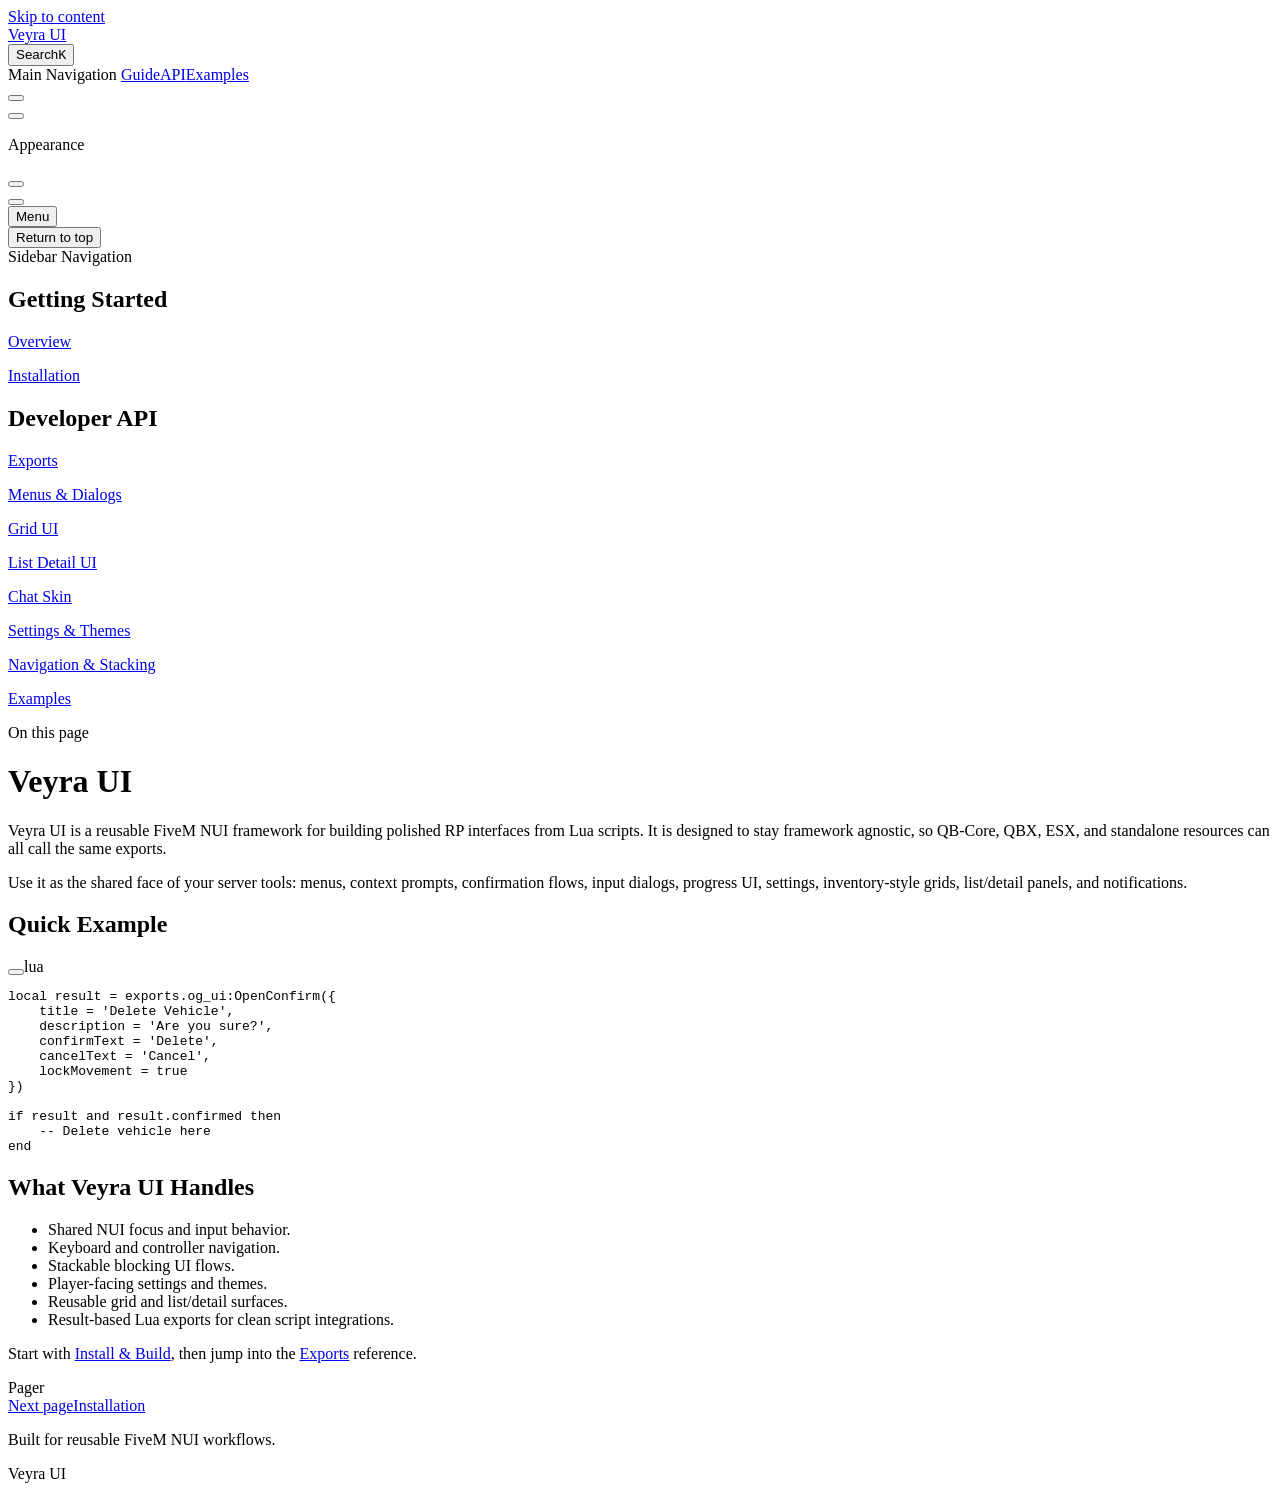
==== commit 92d70d15: "Update Veyra UI docs" ====
--- a/index.html
+++ b/index.html
@@ -3,22 +3,22 @@
   <head>
     <meta charset="utf-8">
     <meta name="viewport" content="width=device-width,initial-scale=1">
-    <title>OG_UI</title>
-    <meta name="description" content="Developer documentation for the OG_UI FiveM interface framework.">
+    <title>Veyra UI</title>
+    <meta name="description" content="Developer documentation for the Veyra UI FiveM interface framework.">
     <meta name="generator" content="VitePress v1.6.4">
-    <link rel="preload stylesheet" href="/og_ui_docs/assets/style.B4xWuLhu.css" as="style">
+    <link rel="preload stylesheet" href="/og_ui_docs/assets/style.Bc05x64b.css" as="style">
     <link rel="preload stylesheet" href="/og_ui_docs/vp-icons.css" as="style">
     
-    <script type="module" src="/og_ui_docs/assets/app.iTuEZwra.js"></script>
+    <script type="module" src="/og_ui_docs/assets/app.BDpO5-6B.js"></script>
     <link rel="preload" href="/og_ui_docs/assets/inter-roman-latin.Di8DUHzh.woff2" as="font" type="font/woff2" crossorigin="">
-    <link rel="modulepreload" href="/og_ui_docs/assets/chunks/theme.ZzKqmeNm.js">
-    <link rel="modulepreload" href="/og_ui_docs/assets/chunks/framework.BFOyFJ_i.js">
-    <link rel="modulepreload" href="/og_ui_docs/assets/index.md.B6YEjJ6L.lean.js">
+    <link rel="modulepreload" href="/og_ui_docs/assets/chunks/theme.CyTC73li.js">
+    <link rel="modulepreload" href="/og_ui_docs/assets/chunks/framework.DOFsFYyS.js">
+    <link rel="modulepreload" href="/og_ui_docs/assets/index.md.Bxg6UWgO.lean.js">
     <script id="check-dark-mode">(()=>{const e=localStorage.getItem("vitepress-theme-appearance")||"auto",a=window.matchMedia("(prefers-color-scheme: dark)").matches;(!e||e==="auto"?a:e==="dark")&&document.documentElement.classList.add("dark")})();</script>
     <script id="check-mac-os">document.documentElement.classList.toggle("mac",/Mac|iPhone|iPod|iPad/i.test(navigator.platform));</script>
   </head>
   <body>
-    <div id="app"><div class="Layout" data-v-d8b57b2d><!--[--><!--]--><!--[--><span tabindex="-1" data-v-fcbfc0e0></span><a href="#VPContent" class="VPSkipLink visually-hidden" data-v-fcbfc0e0>Skip to content</a><!--]--><!----><header class="VPNav" data-v-d8b57b2d data-v-7ad780c2><div class="VPNavBar" data-v-7ad780c2 data-v-9fd4d1dd><div class="wrapper" data-v-9fd4d1dd><div class="container" data-v-9fd4d1dd><div class="title" data-v-9fd4d1dd><div class="VPNavBarTitle has-sidebar" data-v-9fd4d1dd data-v-9f43907a><a class="title" href="/og_ui_docs/" data-v-9f43907a><!--[--><!--]--><!--[--><img class="VPImage logo" src="/og_ui_docs/logo.svg" alt data-v-ab19afbb><!--]--><span data-v-9f43907a>OG_UI</span><!--[--><!--]--></a></div></div><div class="content" data-v-9fd4d1dd><div class="content-body" data-v-9fd4d1dd><!--[--><!--]--><div class="VPNavBarSearch search" data-v-9fd4d1dd><!--[--><!----><div id="local-search"><button type="button" class="DocSearch DocSearch-Button" aria-label="Search"><span class="DocSearch-Button-Container"><span class="vp-icon DocSearch-Search-Icon"></span><span class="DocSearch-Button-Placeholder">Search</span></span><span class="DocSearch-Button-Keys"><kbd class="DocSearch-Button-Key"></kbd><kbd class="DocSearch-Button-Key">K</kbd></span></button></div><!--]--></div><nav aria-labelledby="main-nav-aria-label" class="VPNavBarMenu menu" data-v-9fd4d1dd data-v-afb2845e><span id="main-nav-aria-label" class="visually-hidden" data-v-afb2845e> Main Navigation </span><!--[--><!--[--><a class="VPLink link VPNavBarMenuLink" href="/og_ui_docs/getting-started" tabindex="0" data-v-afb2845e data-v-815115f5><!--[--><span data-v-815115f5>Guide</span><!--]--></a><!--]--><!--[--><a class="VPLink link VPNavBarMenuLink" href="/og_ui_docs/exports" tabindex="0" data-v-afb2845e data-v-815115f5><!--[--><span data-v-815115f5>API</span><!--]--></a><!--]--><!--[--><a class="VPLink link VPNavBarMenuLink" href="/og_ui_docs/examples" tabindex="0" data-v-afb2845e data-v-815115f5><!--[--><span data-v-815115f5>Examples</span><!--]--></a><!--]--><!--]--></nav><!----><div class="VPNavBarAppearance appearance" data-v-9fd4d1dd data-v-3f90c1a5><button class="VPSwitch VPSwitchAppearance" type="button" role="switch" title aria-checked="false" data-v-3f90c1a5 data-v-be9742d9 data-v-b4ccac88><span class="check" data-v-b4ccac88><span class="icon" data-v-b4ccac88><!--[--><span class="vpi-sun sun" data-v-be9742d9></span><span class="vpi-moon moon" data-v-be9742d9></span><!--]--></span></span></button></div><!----><div class="VPFlyout VPNavBarExtra extra" data-v-9fd4d1dd data-v-f953d92f data-v-bfe7971f><button type="button" class="button" aria-haspopup="true" aria-expanded="false" aria-label="extra navigation" data-v-bfe7971f><span class="vpi-more-horizontal icon" data-v-bfe7971f></span></button><div class="menu" data-v-bfe7971f><div class="VPMenu" data-v-bfe7971f data-v-20ed86d6><!----><!--[--><!--[--><!----><div class="group" data-v-f953d92f><div class="item appearance" data-v-f953d92f><p class="label" data-v-f953d92f>Appearance</p><div class="appearance-action" data-v-f953d92f><button class="VPSwitch VPSwitchAppearance" type="button" role="switch" title aria-checked="false" data-v-f953d92f data-v-be9742d9 data-v-b4ccac88><span class="check" data-v-b4ccac88><span class="icon" data-v-b4ccac88><!--[--><span class="vpi-sun sun" data-v-be9742d9></span><span class="vpi-moon moon" data-v-be9742d9></span><!--]--></span></span></button></div></div></div><!----><!--]--><!--]--></div></div></div><!--[--><!--]--><button type="button" class="VPNavBarHamburger hamburger" aria-label="mobile navigation" aria-expanded="false" aria-controls="VPNavScreen" data-v-9fd4d1dd data-v-6bee1efd><span class="container" data-v-6bee1efd><span class="top" data-v-6bee1efd></span><span class="middle" data-v-6bee1efd></span><span class="bottom" data-v-6bee1efd></span></span></button></div></div></div></div><div class="divider" data-v-9fd4d1dd><div class="divider-line" data-v-9fd4d1dd></div></div></div><!----></header><div class="VPLocalNav has-sidebar empty" data-v-d8b57b2d data-v-2488c25a><div class="container" data-v-2488c25a><button class="menu" aria-expanded="false" aria-controls="VPSidebarNav" data-v-2488c25a><span class="vpi-align-left menu-icon" data-v-2488c25a></span><span class="menu-text" data-v-2488c25a>Menu</span></button><div class="VPLocalNavOutlineDropdown" style="--vp-vh:0px;" data-v-2488c25a data-v-6b867909><button data-v-6b867909>Return to top</button><!----></div></div></div><aside class="VPSidebar" data-v-d8b57b2d data-v-42c4c606><div class="curtain" data-v-42c4c606></div><nav class="nav" id="VPSidebarNav" aria-labelledby="sidebar-aria-label" tabindex="-1" data-v-42c4c606><span class="visually-hidden" id="sidebar-aria-label" data-v-42c4c606> Sidebar Navigation </span><!--[--><!--]--><!--[--><div class="no-transition group" data-v-51288d80><section class="VPSidebarItem level-0 has-active" data-v-51288d80 data-v-0009425e><div class="item" role="button" tabindex="0" data-v-0009425e><div class="indicator" data-v-0009425e></div><h2 class="text" data-v-0009425e>Getting Started</h2><!----></div><div class="items" data-v-0009425e><!--[--><div class="VPSidebarItem level-1 is-link" data-v-0009425e data-v-0009425e><div class="item" data-v-0009425e><div class="indicator" data-v-0009425e></div><a class="VPLink link link" href="/og_ui_docs/" data-v-0009425e><!--[--><p class="text" data-v-0009425e>Overview</p><!--]--></a><!----></div><!----></div><div class="VPSidebarItem level-1 is-link" data-v-0009425e data-v-0009425e><div class="item" data-v-0009425e><div class="indicator" data-v-0009425e></div><a class="VPLink link link" href="/og_ui_docs/getting-started" data-v-0009425e><!--[--><p class="text" data-v-0009425e>Installation</p><!--]--></a><!----></div><!----></div><!--]--></div></section></div><div class="no-transition group" data-v-51288d80><section class="VPSidebarItem level-0" data-v-51288d80 data-v-0009425e><div class="item" role="button" tabindex="0" data-v-0009425e><div class="indicator" data-v-0009425e></div><h2 class="text" data-v-0009425e>Developer API</h2><!----></div><div class="items" data-v-0009425e><!--[--><div class="VPSidebarItem level-1 is-link" data-v-0009425e data-v-0009425e><div class="item" data-v-0009425e><div class="indicator" data-v-0009425e></div><a class="VPLink link link" href="/og_ui_docs/exports" data-v-0009425e><!--[--><p class="text" data-v-0009425e>Exports</p><!--]--></a><!----></div><!----></div><div class="VPSidebarItem level-1 is-link" data-v-0009425e data-v-0009425e><div class="item" data-v-0009425e><div class="indicator" data-v-0009425e></div><a class="VPLink link link" href="/og_ui_docs/menus" data-v-0009425e><!--[--><p class="text" data-v-0009425e>Menus & Dialogs</p><!--]--></a><!----></div><!----></div><div class="VPSidebarItem level-1 is-link" data-v-0009425e data-v-0009425e><div class="item" data-v-0009425e><div class="indicator" data-v-0009425e></div><a class="VPLink link link" href="/og_ui_docs/grid" data-v-0009425e><!--[--><p class="text" data-v-0009425e>Grid UI</p><!--]--></a><!----></div><!----></div><div class="VPSidebarItem level-1 is-link" data-v-0009425e data-v-0009425e><div class="item" data-v-0009425e><div class="indicator" data-v-0009425e></div><a class="VPLink link link" href="/og_ui_docs/list-detail" data-v-0009425e><!--[--><p class="text" data-v-0009425e>List Detail UI</p><!--]--></a><!----></div><!----></div><div class="VPSidebarItem level-1 is-link" data-v-0009425e data-v-0009425e><div class="item" data-v-0009425e><div class="indicator" data-v-0009425e></div><a class="VPLink link link" href="/og_ui_docs/chat" data-v-0009425e><!--[--><p class="text" data-v-0009425e>Chat Skin</p><!--]--></a><!----></div><!----></div><div class="VPSidebarItem level-1 is-link" data-v-0009425e data-v-0009425e><div class="item" data-v-0009425e><div class="indicator" data-v-0009425e></div><a class="VPLink link link" href="/og_ui_docs/settings" data-v-0009425e><!--[--><p class="text" data-v-0009425e>Settings & Themes</p><!--]--></a><!----></div><!----></div><div class="VPSidebarItem level-1 is-link" data-v-0009425e data-v-0009425e><div class="item" data-v-0009425e><div class="indicator" data-v-0009425e></div><a class="VPLink link link" href="/og_ui_docs/navigation" data-v-0009425e><!--[--><p class="text" data-v-0009425e>Navigation & Stacking</p><!--]--></a><!----></div><!----></div><div class="VPSidebarItem level-1 is-link" data-v-0009425e data-v-0009425e><div class="item" data-v-0009425e><div class="indicator" data-v-0009425e></div><a class="VPLink link link" href="/og_ui_docs/examples" data-v-0009425e><!--[--><p class="text" data-v-0009425e>Examples</p><!--]--></a><!----></div><!----></div><!--]--></div></section></div><!--]--><!--[--><!--]--></nav></aside><div class="VPContent has-sidebar" id="VPContent" data-v-d8b57b2d data-v-9a6c75ad><div class="VPDoc has-sidebar has-aside" data-v-9a6c75ad data-v-e6f2a212><!--[--><!--]--><div class="container" data-v-e6f2a212><div class="aside" data-v-e6f2a212><div class="aside-curtain" data-v-e6f2a212></div><div class="aside-container" data-v-e6f2a212><div class="aside-content" data-v-e6f2a212><div class="VPDocAside" data-v-e6f2a212 data-v-cb998dce><!--[--><!--]--><!--[--><!--]--><nav aria-labelledby="doc-outline-aria-label" class="VPDocAsideOutline" data-v-cb998dce data-v-f610f197><div class="content" data-v-f610f197><div class="outline-marker" data-v-f610f197></div><div aria-level="2" class="outline-title" id="doc-outline-aria-label" role="heading" data-v-f610f197>On this page</div><ul class="VPDocOutlineItem root" data-v-f610f197 data-v-53c99d69><!--[--><!--]--></ul></div></nav><!--[--><!--]--><div class="spacer" data-v-cb998dce></div><!--[--><!--]--><!----><!--[--><!--]--><!--[--><!--]--></div></div></div></div><div class="content" data-v-e6f2a212><div class="content-container" data-v-e6f2a212><!--[--><!--]--><main class="main" data-v-e6f2a212><div style="position:relative;" class="vp-doc _og_ui_docs_" data-v-e6f2a212><div><h1 id="og-ui" tabindex="-1">OG_UI <a class="header-anchor" href="#og-ui" aria-label="Permalink to &quot;OG_UI&quot;">​</a></h1><p>OG_UI is a reusable FiveM NUI framework for building polished RP interfaces from Lua scripts. It is designed to stay framework agnostic, so QB-Core, QBX, ESX, and standalone resources can all call the same exports.</p><p>Use it as the shared face of your server tools: menus, context prompts, confirmation flows, input dialogs, progress UI, settings, inventory-style grids, list/detail panels, and notifications.</p><h2 id="quick-example" tabindex="-1">Quick Example <a class="header-anchor" href="#quick-example" aria-label="Permalink to &quot;Quick Example&quot;">​</a></h2><div class="language-lua vp-adaptive-theme"><button title="Copy Code" class="copy"></button><span class="lang">lua</span><pre class="shiki shiki-themes github-light github-dark vp-code" tabindex="0"><code><span class="line"><span style="--shiki-light:#D73A49;--shiki-dark:#F97583;">local</span><span style="--shiki-light:#24292E;--shiki-dark:#E1E4E8;"> result </span><span style="--shiki-light:#D73A49;--shiki-dark:#F97583;">=</span><span style="--shiki-light:#24292E;--shiki-dark:#E1E4E8;"> exports.</span><span style="--shiki-light:#6F42C1;--shiki-dark:#B392F0;">og_ui</span><span style="--shiki-light:#24292E;--shiki-dark:#E1E4E8;">:</span><span style="--shiki-light:#005CC5;--shiki-dark:#79B8FF;">OpenConfirm</span><span style="--shiki-light:#24292E;--shiki-dark:#E1E4E8;">({</span></span>
+    <div id="app"><div class="Layout" data-v-d8b57b2d><!--[--><!--]--><!--[--><span tabindex="-1" data-v-fcbfc0e0></span><a href="#VPContent" class="VPSkipLink visually-hidden" data-v-fcbfc0e0>Skip to content</a><!--]--><!----><header class="VPNav" data-v-d8b57b2d data-v-7ad780c2><div class="VPNavBar" data-v-7ad780c2 data-v-9fd4d1dd><div class="wrapper" data-v-9fd4d1dd><div class="container" data-v-9fd4d1dd><div class="title" data-v-9fd4d1dd><div class="VPNavBarTitle has-sidebar" data-v-9fd4d1dd data-v-9f43907a><a class="title" href="/og_ui_docs/" data-v-9f43907a><!--[--><!--]--><!--[--><img class="VPImage logo" src="/og_ui_docs/logo.svg" alt data-v-ab19afbb><!--]--><span data-v-9f43907a>Veyra UI</span><!--[--><!--]--></a></div></div><div class="content" data-v-9fd4d1dd><div class="content-body" data-v-9fd4d1dd><!--[--><!--]--><div class="VPNavBarSearch search" data-v-9fd4d1dd><!--[--><!----><div id="local-search"><button type="button" class="DocSearch DocSearch-Button" aria-label="Search"><span class="DocSearch-Button-Container"><span class="vp-icon DocSearch-Search-Icon"></span><span class="DocSearch-Button-Placeholder">Search</span></span><span class="DocSearch-Button-Keys"><kbd class="DocSearch-Button-Key"></kbd><kbd class="DocSearch-Button-Key">K</kbd></span></button></div><!--]--></div><nav aria-labelledby="main-nav-aria-label" class="VPNavBarMenu menu" data-v-9fd4d1dd data-v-afb2845e><span id="main-nav-aria-label" class="visually-hidden" data-v-afb2845e> Main Navigation </span><!--[--><!--[--><a class="VPLink link VPNavBarMenuLink" href="/og_ui_docs/getting-started" tabindex="0" data-v-afb2845e data-v-815115f5><!--[--><span data-v-815115f5>Guide</span><!--]--></a><!--]--><!--[--><a class="VPLink link VPNavBarMenuLink" href="/og_ui_docs/exports" tabindex="0" data-v-afb2845e data-v-815115f5><!--[--><span data-v-815115f5>API</span><!--]--></a><!--]--><!--[--><a class="VPLink link VPNavBarMenuLink" href="/og_ui_docs/examples" tabindex="0" data-v-afb2845e data-v-815115f5><!--[--><span data-v-815115f5>Examples</span><!--]--></a><!--]--><!--]--></nav><!----><div class="VPNavBarAppearance appearance" data-v-9fd4d1dd data-v-3f90c1a5><button class="VPSwitch VPSwitchAppearance" type="button" role="switch" title aria-checked="false" data-v-3f90c1a5 data-v-be9742d9 data-v-b4ccac88><span class="check" data-v-b4ccac88><span class="icon" data-v-b4ccac88><!--[--><span class="vpi-sun sun" data-v-be9742d9></span><span class="vpi-moon moon" data-v-be9742d9></span><!--]--></span></span></button></div><!----><div class="VPFlyout VPNavBarExtra extra" data-v-9fd4d1dd data-v-f953d92f data-v-bfe7971f><button type="button" class="button" aria-haspopup="true" aria-expanded="false" aria-label="extra navigation" data-v-bfe7971f><span class="vpi-more-horizontal icon" data-v-bfe7971f></span></button><div class="menu" data-v-bfe7971f><div class="VPMenu" data-v-bfe7971f data-v-20ed86d6><!----><!--[--><!--[--><!----><div class="group" data-v-f953d92f><div class="item appearance" data-v-f953d92f><p class="label" data-v-f953d92f>Appearance</p><div class="appearance-action" data-v-f953d92f><button class="VPSwitch VPSwitchAppearance" type="button" role="switch" title aria-checked="false" data-v-f953d92f data-v-be9742d9 data-v-b4ccac88><span class="check" data-v-b4ccac88><span class="icon" data-v-b4ccac88><!--[--><span class="vpi-sun sun" data-v-be9742d9></span><span class="vpi-moon moon" data-v-be9742d9></span><!--]--></span></span></button></div></div></div><!----><!--]--><!--]--></div></div></div><!--[--><!--]--><button type="button" class="VPNavBarHamburger hamburger" aria-label="mobile navigation" aria-expanded="false" aria-controls="VPNavScreen" data-v-9fd4d1dd data-v-6bee1efd><span class="container" data-v-6bee1efd><span class="top" data-v-6bee1efd></span><span class="middle" data-v-6bee1efd></span><span class="bottom" data-v-6bee1efd></span></span></button></div></div></div></div><div class="divider" data-v-9fd4d1dd><div class="divider-line" data-v-9fd4d1dd></div></div></div><!----></header><div class="VPLocalNav has-sidebar empty" data-v-d8b57b2d data-v-2488c25a><div class="container" data-v-2488c25a><button class="menu" aria-expanded="false" aria-controls="VPSidebarNav" data-v-2488c25a><span class="vpi-align-left menu-icon" data-v-2488c25a></span><span class="menu-text" data-v-2488c25a>Menu</span></button><div class="VPLocalNavOutlineDropdown" style="--vp-vh:0px;" data-v-2488c25a data-v-6b867909><button data-v-6b867909>Return to top</button><!----></div></div></div><aside class="VPSidebar" data-v-d8b57b2d data-v-42c4c606><div class="curtain" data-v-42c4c606></div><nav class="nav" id="VPSidebarNav" aria-labelledby="sidebar-aria-label" tabindex="-1" data-v-42c4c606><span class="visually-hidden" id="sidebar-aria-label" data-v-42c4c606> Sidebar Navigation </span><!--[--><!--]--><!--[--><div class="no-transition group" data-v-51288d80><section class="VPSidebarItem level-0 has-active" data-v-51288d80 data-v-0009425e><div class="item" role="button" tabindex="0" data-v-0009425e><div class="indicator" data-v-0009425e></div><h2 class="text" data-v-0009425e>Getting Started</h2><!----></div><div class="items" data-v-0009425e><!--[--><div class="VPSidebarItem level-1 is-link" data-v-0009425e data-v-0009425e><div class="item" data-v-0009425e><div class="indicator" data-v-0009425e></div><a class="VPLink link link" href="/og_ui_docs/" data-v-0009425e><!--[--><p class="text" data-v-0009425e>Overview</p><!--]--></a><!----></div><!----></div><div class="VPSidebarItem level-1 is-link" data-v-0009425e data-v-0009425e><div class="item" data-v-0009425e><div class="indicator" data-v-0009425e></div><a class="VPLink link link" href="/og_ui_docs/getting-started" data-v-0009425e><!--[--><p class="text" data-v-0009425e>Installation</p><!--]--></a><!----></div><!----></div><!--]--></div></section></div><div class="no-transition group" data-v-51288d80><section class="VPSidebarItem level-0" data-v-51288d80 data-v-0009425e><div class="item" role="button" tabindex="0" data-v-0009425e><div class="indicator" data-v-0009425e></div><h2 class="text" data-v-0009425e>Developer API</h2><!----></div><div class="items" data-v-0009425e><!--[--><div class="VPSidebarItem level-1 is-link" data-v-0009425e data-v-0009425e><div class="item" data-v-0009425e><div class="indicator" data-v-0009425e></div><a class="VPLink link link" href="/og_ui_docs/exports" data-v-0009425e><!--[--><p class="text" data-v-0009425e>Exports</p><!--]--></a><!----></div><!----></div><div class="VPSidebarItem level-1 is-link" data-v-0009425e data-v-0009425e><div class="item" data-v-0009425e><div class="indicator" data-v-0009425e></div><a class="VPLink link link" href="/og_ui_docs/menus" data-v-0009425e><!--[--><p class="text" data-v-0009425e>Menus & Dialogs</p><!--]--></a><!----></div><!----></div><div class="VPSidebarItem level-1 is-link" data-v-0009425e data-v-0009425e><div class="item" data-v-0009425e><div class="indicator" data-v-0009425e></div><a class="VPLink link link" href="/og_ui_docs/grid" data-v-0009425e><!--[--><p class="text" data-v-0009425e>Grid UI</p><!--]--></a><!----></div><!----></div><div class="VPSidebarItem level-1 is-link" data-v-0009425e data-v-0009425e><div class="item" data-v-0009425e><div class="indicator" data-v-0009425e></div><a class="VPLink link link" href="/og_ui_docs/list-detail" data-v-0009425e><!--[--><p class="text" data-v-0009425e>List Detail UI</p><!--]--></a><!----></div><!----></div><div class="VPSidebarItem level-1 is-link" data-v-0009425e data-v-0009425e><div class="item" data-v-0009425e><div class="indicator" data-v-0009425e></div><a class="VPLink link link" href="/og_ui_docs/chat" data-v-0009425e><!--[--><p class="text" data-v-0009425e>Chat Skin</p><!--]--></a><!----></div><!----></div><div class="VPSidebarItem level-1 is-link" data-v-0009425e data-v-0009425e><div class="item" data-v-0009425e><div class="indicator" data-v-0009425e></div><a class="VPLink link link" href="/og_ui_docs/settings" data-v-0009425e><!--[--><p class="text" data-v-0009425e>Settings & Themes</p><!--]--></a><!----></div><!----></div><div class="VPSidebarItem level-1 is-link" data-v-0009425e data-v-0009425e><div class="item" data-v-0009425e><div class="indicator" data-v-0009425e></div><a class="VPLink link link" href="/og_ui_docs/navigation" data-v-0009425e><!--[--><p class="text" data-v-0009425e>Navigation & Stacking</p><!--]--></a><!----></div><!----></div><div class="VPSidebarItem level-1 is-link" data-v-0009425e data-v-0009425e><div class="item" data-v-0009425e><div class="indicator" data-v-0009425e></div><a class="VPLink link link" href="/og_ui_docs/examples" data-v-0009425e><!--[--><p class="text" data-v-0009425e>Examples</p><!--]--></a><!----></div><!----></div><!--]--></div></section></div><!--]--><!--[--><!--]--></nav></aside><div class="VPContent has-sidebar" id="VPContent" data-v-d8b57b2d data-v-9a6c75ad><div class="VPDoc has-sidebar has-aside" data-v-9a6c75ad data-v-e6f2a212><!--[--><!--]--><div class="container" data-v-e6f2a212><div class="aside" data-v-e6f2a212><div class="aside-curtain" data-v-e6f2a212></div><div class="aside-container" data-v-e6f2a212><div class="aside-content" data-v-e6f2a212><div class="VPDocAside" data-v-e6f2a212 data-v-cb998dce><!--[--><!--]--><!--[--><!--]--><nav aria-labelledby="doc-outline-aria-label" class="VPDocAsideOutline" data-v-cb998dce data-v-f610f197><div class="content" data-v-f610f197><div class="outline-marker" data-v-f610f197></div><div aria-level="2" class="outline-title" id="doc-outline-aria-label" role="heading" data-v-f610f197>On this page</div><ul class="VPDocOutlineItem root" data-v-f610f197 data-v-53c99d69><!--[--><!--]--></ul></div></nav><!--[--><!--]--><div class="spacer" data-v-cb998dce></div><!--[--><!--]--><!----><!--[--><!--]--><!--[--><!--]--></div></div></div></div><div class="content" data-v-e6f2a212><div class="content-container" data-v-e6f2a212><!--[--><!--]--><main class="main" data-v-e6f2a212><div style="position:relative;" class="vp-doc _og_ui_docs_" data-v-e6f2a212><div><h1 id="veyra-ui" tabindex="-1">Veyra UI <a class="header-anchor" href="#veyra-ui" aria-label="Permalink to &quot;Veyra UI&quot;">​</a></h1><p>Veyra UI is a reusable FiveM NUI framework for building polished RP interfaces from Lua scripts. It is designed to stay framework agnostic, so QB-Core, QBX, ESX, and standalone resources can all call the same exports.</p><p>Use it as the shared face of your server tools: menus, context prompts, confirmation flows, input dialogs, progress UI, settings, inventory-style grids, list/detail panels, and notifications.</p><h2 id="quick-example" tabindex="-1">Quick Example <a class="header-anchor" href="#quick-example" aria-label="Permalink to &quot;Quick Example&quot;">​</a></h2><div class="language-lua vp-adaptive-theme"><button title="Copy Code" class="copy"></button><span class="lang">lua</span><pre class="shiki shiki-themes github-light github-dark vp-code" tabindex="0"><code><span class="line"><span style="--shiki-light:#D73A49;--shiki-dark:#F97583;">local</span><span style="--shiki-light:#24292E;--shiki-dark:#E1E4E8;"> result </span><span style="--shiki-light:#D73A49;--shiki-dark:#F97583;">=</span><span style="--shiki-light:#24292E;--shiki-dark:#E1E4E8;"> exports.</span><span style="--shiki-light:#6F42C1;--shiki-dark:#B392F0;">og_ui</span><span style="--shiki-light:#24292E;--shiki-dark:#E1E4E8;">:</span><span style="--shiki-light:#005CC5;--shiki-dark:#79B8FF;">OpenConfirm</span><span style="--shiki-light:#24292E;--shiki-dark:#E1E4E8;">({</span></span>
 <span class="line"><span style="--shiki-light:#24292E;--shiki-dark:#E1E4E8;">    title </span><span style="--shiki-light:#D73A49;--shiki-dark:#F97583;">=</span><span style="--shiki-light:#032F62;--shiki-dark:#9ECBFF;"> &#39;Delete Vehicle&#39;</span><span style="--shiki-light:#24292E;--shiki-dark:#E1E4E8;">,</span></span>
 <span class="line"><span style="--shiki-light:#24292E;--shiki-dark:#E1E4E8;">    description </span><span style="--shiki-light:#D73A49;--shiki-dark:#F97583;">=</span><span style="--shiki-light:#032F62;--shiki-dark:#9ECBFF;"> &#39;Are you sure?&#39;</span><span style="--shiki-light:#24292E;--shiki-dark:#E1E4E8;">,</span></span>
 <span class="line"><span style="--shiki-light:#24292E;--shiki-dark:#E1E4E8;">    confirmText </span><span style="--shiki-light:#D73A49;--shiki-dark:#F97583;">=</span><span style="--shiki-light:#032F62;--shiki-dark:#9ECBFF;"> &#39;Delete&#39;</span><span style="--shiki-light:#24292E;--shiki-dark:#E1E4E8;">,</span></span>
@@ -28,8 +28,8 @@
 <span class="line"></span>
 <span class="line"><span style="--shiki-light:#D73A49;--shiki-dark:#F97583;">if</span><span style="--shiki-light:#24292E;--shiki-dark:#E1E4E8;"> result </span><span style="--shiki-light:#D73A49;--shiki-dark:#F97583;">and</span><span style="--shiki-light:#24292E;--shiki-dark:#E1E4E8;"> result.</span><span style="--shiki-light:#6F42C1;--shiki-dark:#B392F0;">confirmed</span><span style="--shiki-light:#D73A49;--shiki-dark:#F97583;"> then</span></span>
 <span class="line"><span style="--shiki-light:#6A737D;--shiki-dark:#6A737D;">    -- Delete vehicle here</span></span>
-<span class="line"><span style="--shiki-light:#D73A49;--shiki-dark:#F97583;">end</span></span></code></pre></div><h2 id="what-og-ui-handles" tabindex="-1">What OG_UI Handles <a class="header-anchor" href="#what-og-ui-handles" aria-label="Permalink to &quot;What OG_UI Handles&quot;">​</a></h2><ul><li>Shared NUI focus and input behavior.</li><li>Keyboard and controller navigation.</li><li>Stackable blocking UI flows.</li><li>Player-facing settings and themes.</li><li>Reusable grid and list/detail surfaces.</li><li>Result-based Lua exports for clean script integrations.</li></ul><p>Start with <a href="./getting-started">Install &amp; Build</a>, then jump into the <a href="./exports">Exports</a> reference.</p></div></div></main><footer class="VPDocFooter" data-v-e6f2a212 data-v-1bcd8184><!--[--><!--]--><!----><nav class="prev-next" aria-labelledby="doc-footer-aria-label" data-v-1bcd8184><span class="visually-hidden" id="doc-footer-aria-label" data-v-1bcd8184>Pager</span><div class="pager" data-v-1bcd8184><!----></div><div class="pager" data-v-1bcd8184><a class="VPLink link pager-link next" href="/og_ui_docs/getting-started" data-v-1bcd8184><!--[--><span class="desc" data-v-1bcd8184>Next page</span><span class="title" data-v-1bcd8184>Installation</span><!--]--></a></div></nav></footer><!--[--><!--]--></div></div></div><!--[--><!--]--></div></div><footer class="VPFooter has-sidebar" data-v-d8b57b2d data-v-566314d4><div class="container" data-v-566314d4><p class="message" data-v-566314d4>Built for reusable FiveM NUI workflows.</p><p class="copyright" data-v-566314d4>OG_UI</p></div></footer><!--[--><!--]--></div></div>
-    <script>window.__VP_HASH_MAP__=JSON.parse("{\"chat.md\":\"BwdDqQqx\",\"examples.md\":\"CwSinqAJ\",\"exports.md\":\"fJKdsbn5\",\"getting-started.md\":\"BCNf-0q6\",\"grid.md\":\"LwJ9oF9Q\",\"index.md\":\"B6YEjJ6L\",\"list-detail.md\":\"CmFD7ma0\",\"menus.md\":\"BsO_rKMk\",\"navigation.md\":\"fkAwqGyZ\",\"settings.md\":\"Dv1pUAPe\"}");window.__VP_SITE_DATA__=JSON.parse("{\"lang\":\"en-US\",\"dir\":\"ltr\",\"title\":\"OG_UI\",\"description\":\"Developer documentation for the OG_UI FiveM interface framework.\",\"base\":\"/og_ui_docs/\",\"head\":[],\"router\":{\"prefetchLinks\":true},\"appearance\":true,\"themeConfig\":{\"logo\":\"/logo.svg\",\"nav\":[{\"text\":\"Guide\",\"link\":\"/getting-started\"},{\"text\":\"API\",\"link\":\"/exports\"},{\"text\":\"Examples\",\"link\":\"/examples\"}],\"sidebar\":[{\"text\":\"Getting Started\",\"items\":[{\"text\":\"Overview\",\"link\":\"/\"},{\"text\":\"Installation\",\"link\":\"/getting-started\"}]},{\"text\":\"Developer API\",\"items\":[{\"text\":\"Exports\",\"link\":\"/exports\"},{\"text\":\"Menus & Dialogs\",\"link\":\"/menus\"},{\"text\":\"Grid UI\",\"link\":\"/grid\"},{\"text\":\"List Detail UI\",\"link\":\"/list-detail\"},{\"text\":\"Chat Skin\",\"link\":\"/chat\"},{\"text\":\"Settings & Themes\",\"link\":\"/settings\"},{\"text\":\"Navigation & Stacking\",\"link\":\"/navigation\"},{\"text\":\"Examples\",\"link\":\"/examples\"}]}],\"search\":{\"provider\":\"local\"},\"footer\":{\"message\":\"Built for reusable FiveM NUI workflows.\",\"copyright\":\"OG_UI\"}},\"locales\":{},\"scrollOffset\":134,\"cleanUrls\":true}");</script>
+<span class="line"><span style="--shiki-light:#D73A49;--shiki-dark:#F97583;">end</span></span></code></pre></div><h2 id="what-veyra-ui-handles" tabindex="-1">What Veyra UI Handles <a class="header-anchor" href="#what-veyra-ui-handles" aria-label="Permalink to &quot;What Veyra UI Handles&quot;">​</a></h2><ul><li>Shared NUI focus and input behavior.</li><li>Keyboard and controller navigation.</li><li>Stackable blocking UI flows.</li><li>Player-facing settings and themes.</li><li>Reusable grid and list/detail surfaces.</li><li>Result-based Lua exports for clean script integrations.</li></ul><p>Start with <a href="./getting-started">Install &amp; Build</a>, then jump into the <a href="./exports">Exports</a> reference.</p></div></div></main><footer class="VPDocFooter" data-v-e6f2a212 data-v-1bcd8184><!--[--><!--]--><!----><nav class="prev-next" aria-labelledby="doc-footer-aria-label" data-v-1bcd8184><span class="visually-hidden" id="doc-footer-aria-label" data-v-1bcd8184>Pager</span><div class="pager" data-v-1bcd8184><!----></div><div class="pager" data-v-1bcd8184><a class="VPLink link pager-link next" href="/og_ui_docs/getting-started" data-v-1bcd8184><!--[--><span class="desc" data-v-1bcd8184>Next page</span><span class="title" data-v-1bcd8184>Installation</span><!--]--></a></div></nav></footer><!--[--><!--]--></div></div></div><!--[--><!--]--></div></div><footer class="VPFooter has-sidebar" data-v-d8b57b2d data-v-566314d4><div class="container" data-v-566314d4><p class="message" data-v-566314d4>Built for reusable FiveM NUI workflows.</p><p class="copyright" data-v-566314d4>Veyra UI</p></div></footer><!--[--><!--]--></div></div>
+    <script>window.__VP_HASH_MAP__=JSON.parse("{\"chat.md\":\"BsXcnFuK\",\"examples.md\":\"DPEPXaE0\",\"exports.md\":\"D0L7McNF\",\"getting-started.md\":\"DMQV_A_m\",\"grid.md\":\"DFkTsA5J\",\"index.md\":\"Bxg6UWgO\",\"list-detail.md\":\"C8tIZBXo\",\"menus.md\":\"B3nbMbSO\",\"navigation.md\":\"BThBCcGf\",\"settings.md\":\"ClO9OHsg\"}");window.__VP_SITE_DATA__=JSON.parse("{\"lang\":\"en-US\",\"dir\":\"ltr\",\"title\":\"Veyra UI\",\"description\":\"Developer documentation for the Veyra UI FiveM interface framework.\",\"base\":\"/og_ui_docs/\",\"head\":[],\"router\":{\"prefetchLinks\":true},\"appearance\":true,\"themeConfig\":{\"logo\":\"/logo.svg\",\"nav\":[{\"text\":\"Guide\",\"link\":\"/getting-started\"},{\"text\":\"API\",\"link\":\"/exports\"},{\"text\":\"Examples\",\"link\":\"/examples\"}],\"sidebar\":[{\"text\":\"Getting Started\",\"items\":[{\"text\":\"Overview\",\"link\":\"/\"},{\"text\":\"Installation\",\"link\":\"/getting-started\"}]},{\"text\":\"Developer API\",\"items\":[{\"text\":\"Exports\",\"link\":\"/exports\"},{\"text\":\"Menus & Dialogs\",\"link\":\"/menus\"},{\"text\":\"Grid UI\",\"link\":\"/grid\"},{\"text\":\"List Detail UI\",\"link\":\"/list-detail\"},{\"text\":\"Chat Skin\",\"link\":\"/chat\"},{\"text\":\"Settings & Themes\",\"link\":\"/settings\"},{\"text\":\"Navigation & Stacking\",\"link\":\"/navigation\"},{\"text\":\"Examples\",\"link\":\"/examples\"}]}],\"search\":{\"provider\":\"local\"},\"footer\":{\"message\":\"Built for reusable FiveM NUI workflows.\",\"copyright\":\"Veyra UI\"}},\"locales\":{},\"scrollOffset\":134,\"cleanUrls\":true}");</script>
     
   </body>
 </html>
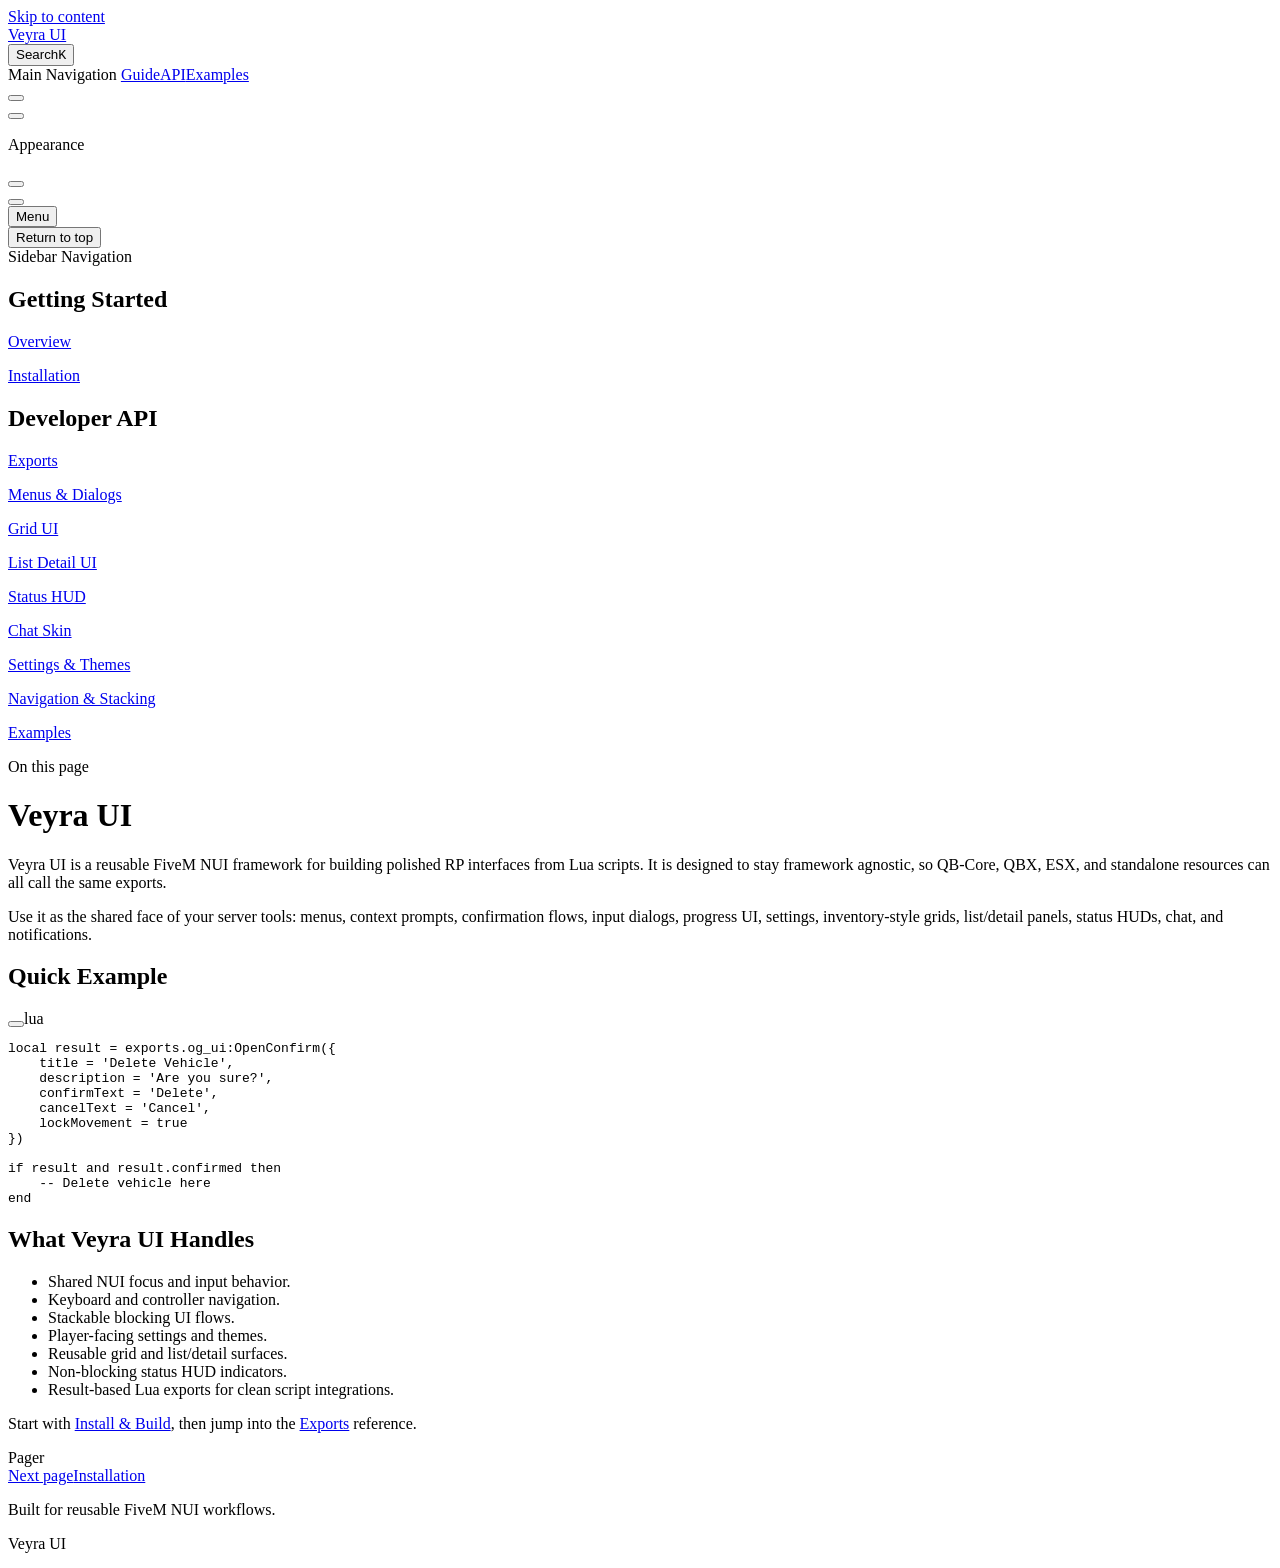
==== commit b210981d: "Add Status HUD docs" ====
--- a/index.html
+++ b/index.html
@@ -9,16 +9,16 @@
     <link rel="preload stylesheet" href="/og_ui_docs/assets/style.Bc05x64b.css" as="style">
     <link rel="preload stylesheet" href="/og_ui_docs/vp-icons.css" as="style">
     
-    <script type="module" src="/og_ui_docs/assets/app.BDpO5-6B.js"></script>
+    <script type="module" src="/og_ui_docs/assets/app.8VZCtFlB.js"></script>
     <link rel="preload" href="/og_ui_docs/assets/inter-roman-latin.Di8DUHzh.woff2" as="font" type="font/woff2" crossorigin="">
-    <link rel="modulepreload" href="/og_ui_docs/assets/chunks/theme.CyTC73li.js">
+    <link rel="modulepreload" href="/og_ui_docs/assets/chunks/theme.VxtHwX8_.js">
     <link rel="modulepreload" href="/og_ui_docs/assets/chunks/framework.DOFsFYyS.js">
-    <link rel="modulepreload" href="/og_ui_docs/assets/index.md.Bxg6UWgO.lean.js">
+    <link rel="modulepreload" href="/og_ui_docs/assets/index.md.CVMfGWOP.lean.js">
     <script id="check-dark-mode">(()=>{const e=localStorage.getItem("vitepress-theme-appearance")||"auto",a=window.matchMedia("(prefers-color-scheme: dark)").matches;(!e||e==="auto"?a:e==="dark")&&document.documentElement.classList.add("dark")})();</script>
     <script id="check-mac-os">document.documentElement.classList.toggle("mac",/Mac|iPhone|iPod|iPad/i.test(navigator.platform));</script>
   </head>
   <body>
-    <div id="app"><div class="Layout" data-v-d8b57b2d><!--[--><!--]--><!--[--><span tabindex="-1" data-v-fcbfc0e0></span><a href="#VPContent" class="VPSkipLink visually-hidden" data-v-fcbfc0e0>Skip to content</a><!--]--><!----><header class="VPNav" data-v-d8b57b2d data-v-7ad780c2><div class="VPNavBar" data-v-7ad780c2 data-v-9fd4d1dd><div class="wrapper" data-v-9fd4d1dd><div class="container" data-v-9fd4d1dd><div class="title" data-v-9fd4d1dd><div class="VPNavBarTitle has-sidebar" data-v-9fd4d1dd data-v-9f43907a><a class="title" href="/og_ui_docs/" data-v-9f43907a><!--[--><!--]--><!--[--><img class="VPImage logo" src="/og_ui_docs/logo.svg" alt data-v-ab19afbb><!--]--><span data-v-9f43907a>Veyra UI</span><!--[--><!--]--></a></div></div><div class="content" data-v-9fd4d1dd><div class="content-body" data-v-9fd4d1dd><!--[--><!--]--><div class="VPNavBarSearch search" data-v-9fd4d1dd><!--[--><!----><div id="local-search"><button type="button" class="DocSearch DocSearch-Button" aria-label="Search"><span class="DocSearch-Button-Container"><span class="vp-icon DocSearch-Search-Icon"></span><span class="DocSearch-Button-Placeholder">Search</span></span><span class="DocSearch-Button-Keys"><kbd class="DocSearch-Button-Key"></kbd><kbd class="DocSearch-Button-Key">K</kbd></span></button></div><!--]--></div><nav aria-labelledby="main-nav-aria-label" class="VPNavBarMenu menu" data-v-9fd4d1dd data-v-afb2845e><span id="main-nav-aria-label" class="visually-hidden" data-v-afb2845e> Main Navigation </span><!--[--><!--[--><a class="VPLink link VPNavBarMenuLink" href="/og_ui_docs/getting-started" tabindex="0" data-v-afb2845e data-v-815115f5><!--[--><span data-v-815115f5>Guide</span><!--]--></a><!--]--><!--[--><a class="VPLink link VPNavBarMenuLink" href="/og_ui_docs/exports" tabindex="0" data-v-afb2845e data-v-815115f5><!--[--><span data-v-815115f5>API</span><!--]--></a><!--]--><!--[--><a class="VPLink link VPNavBarMenuLink" href="/og_ui_docs/examples" tabindex="0" data-v-afb2845e data-v-815115f5><!--[--><span data-v-815115f5>Examples</span><!--]--></a><!--]--><!--]--></nav><!----><div class="VPNavBarAppearance appearance" data-v-9fd4d1dd data-v-3f90c1a5><button class="VPSwitch VPSwitchAppearance" type="button" role="switch" title aria-checked="false" data-v-3f90c1a5 data-v-be9742d9 data-v-b4ccac88><span class="check" data-v-b4ccac88><span class="icon" data-v-b4ccac88><!--[--><span class="vpi-sun sun" data-v-be9742d9></span><span class="vpi-moon moon" data-v-be9742d9></span><!--]--></span></span></button></div><!----><div class="VPFlyout VPNavBarExtra extra" data-v-9fd4d1dd data-v-f953d92f data-v-bfe7971f><button type="button" class="button" aria-haspopup="true" aria-expanded="false" aria-label="extra navigation" data-v-bfe7971f><span class="vpi-more-horizontal icon" data-v-bfe7971f></span></button><div class="menu" data-v-bfe7971f><div class="VPMenu" data-v-bfe7971f data-v-20ed86d6><!----><!--[--><!--[--><!----><div class="group" data-v-f953d92f><div class="item appearance" data-v-f953d92f><p class="label" data-v-f953d92f>Appearance</p><div class="appearance-action" data-v-f953d92f><button class="VPSwitch VPSwitchAppearance" type="button" role="switch" title aria-checked="false" data-v-f953d92f data-v-be9742d9 data-v-b4ccac88><span class="check" data-v-b4ccac88><span class="icon" data-v-b4ccac88><!--[--><span class="vpi-sun sun" data-v-be9742d9></span><span class="vpi-moon moon" data-v-be9742d9></span><!--]--></span></span></button></div></div></div><!----><!--]--><!--]--></div></div></div><!--[--><!--]--><button type="button" class="VPNavBarHamburger hamburger" aria-label="mobile navigation" aria-expanded="false" aria-controls="VPNavScreen" data-v-9fd4d1dd data-v-6bee1efd><span class="container" data-v-6bee1efd><span class="top" data-v-6bee1efd></span><span class="middle" data-v-6bee1efd></span><span class="bottom" data-v-6bee1efd></span></span></button></div></div></div></div><div class="divider" data-v-9fd4d1dd><div class="divider-line" data-v-9fd4d1dd></div></div></div><!----></header><div class="VPLocalNav has-sidebar empty" data-v-d8b57b2d data-v-2488c25a><div class="container" data-v-2488c25a><button class="menu" aria-expanded="false" aria-controls="VPSidebarNav" data-v-2488c25a><span class="vpi-align-left menu-icon" data-v-2488c25a></span><span class="menu-text" data-v-2488c25a>Menu</span></button><div class="VPLocalNavOutlineDropdown" style="--vp-vh:0px;" data-v-2488c25a data-v-6b867909><button data-v-6b867909>Return to top</button><!----></div></div></div><aside class="VPSidebar" data-v-d8b57b2d data-v-42c4c606><div class="curtain" data-v-42c4c606></div><nav class="nav" id="VPSidebarNav" aria-labelledby="sidebar-aria-label" tabindex="-1" data-v-42c4c606><span class="visually-hidden" id="sidebar-aria-label" data-v-42c4c606> Sidebar Navigation </span><!--[--><!--]--><!--[--><div class="no-transition group" data-v-51288d80><section class="VPSidebarItem level-0 has-active" data-v-51288d80 data-v-0009425e><div class="item" role="button" tabindex="0" data-v-0009425e><div class="indicator" data-v-0009425e></div><h2 class="text" data-v-0009425e>Getting Started</h2><!----></div><div class="items" data-v-0009425e><!--[--><div class="VPSidebarItem level-1 is-link" data-v-0009425e data-v-0009425e><div class="item" data-v-0009425e><div class="indicator" data-v-0009425e></div><a class="VPLink link link" href="/og_ui_docs/" data-v-0009425e><!--[--><p class="text" data-v-0009425e>Overview</p><!--]--></a><!----></div><!----></div><div class="VPSidebarItem level-1 is-link" data-v-0009425e data-v-0009425e><div class="item" data-v-0009425e><div class="indicator" data-v-0009425e></div><a class="VPLink link link" href="/og_ui_docs/getting-started" data-v-0009425e><!--[--><p class="text" data-v-0009425e>Installation</p><!--]--></a><!----></div><!----></div><!--]--></div></section></div><div class="no-transition group" data-v-51288d80><section class="VPSidebarItem level-0" data-v-51288d80 data-v-0009425e><div class="item" role="button" tabindex="0" data-v-0009425e><div class="indicator" data-v-0009425e></div><h2 class="text" data-v-0009425e>Developer API</h2><!----></div><div class="items" data-v-0009425e><!--[--><div class="VPSidebarItem level-1 is-link" data-v-0009425e data-v-0009425e><div class="item" data-v-0009425e><div class="indicator" data-v-0009425e></div><a class="VPLink link link" href="/og_ui_docs/exports" data-v-0009425e><!--[--><p class="text" data-v-0009425e>Exports</p><!--]--></a><!----></div><!----></div><div class="VPSidebarItem level-1 is-link" data-v-0009425e data-v-0009425e><div class="item" data-v-0009425e><div class="indicator" data-v-0009425e></div><a class="VPLink link link" href="/og_ui_docs/menus" data-v-0009425e><!--[--><p class="text" data-v-0009425e>Menus & Dialogs</p><!--]--></a><!----></div><!----></div><div class="VPSidebarItem level-1 is-link" data-v-0009425e data-v-0009425e><div class="item" data-v-0009425e><div class="indicator" data-v-0009425e></div><a class="VPLink link link" href="/og_ui_docs/grid" data-v-0009425e><!--[--><p class="text" data-v-0009425e>Grid UI</p><!--]--></a><!----></div><!----></div><div class="VPSidebarItem level-1 is-link" data-v-0009425e data-v-0009425e><div class="item" data-v-0009425e><div class="indicator" data-v-0009425e></div><a class="VPLink link link" href="/og_ui_docs/list-detail" data-v-0009425e><!--[--><p class="text" data-v-0009425e>List Detail UI</p><!--]--></a><!----></div><!----></div><div class="VPSidebarItem level-1 is-link" data-v-0009425e data-v-0009425e><div class="item" data-v-0009425e><div class="indicator" data-v-0009425e></div><a class="VPLink link link" href="/og_ui_docs/chat" data-v-0009425e><!--[--><p class="text" data-v-0009425e>Chat Skin</p><!--]--></a><!----></div><!----></div><div class="VPSidebarItem level-1 is-link" data-v-0009425e data-v-0009425e><div class="item" data-v-0009425e><div class="indicator" data-v-0009425e></div><a class="VPLink link link" href="/og_ui_docs/settings" data-v-0009425e><!--[--><p class="text" data-v-0009425e>Settings & Themes</p><!--]--></a><!----></div><!----></div><div class="VPSidebarItem level-1 is-link" data-v-0009425e data-v-0009425e><div class="item" data-v-0009425e><div class="indicator" data-v-0009425e></div><a class="VPLink link link" href="/og_ui_docs/navigation" data-v-0009425e><!--[--><p class="text" data-v-0009425e>Navigation & Stacking</p><!--]--></a><!----></div><!----></div><div class="VPSidebarItem level-1 is-link" data-v-0009425e data-v-0009425e><div class="item" data-v-0009425e><div class="indicator" data-v-0009425e></div><a class="VPLink link link" href="/og_ui_docs/examples" data-v-0009425e><!--[--><p class="text" data-v-0009425e>Examples</p><!--]--></a><!----></div><!----></div><!--]--></div></section></div><!--]--><!--[--><!--]--></nav></aside><div class="VPContent has-sidebar" id="VPContent" data-v-d8b57b2d data-v-9a6c75ad><div class="VPDoc has-sidebar has-aside" data-v-9a6c75ad data-v-e6f2a212><!--[--><!--]--><div class="container" data-v-e6f2a212><div class="aside" data-v-e6f2a212><div class="aside-curtain" data-v-e6f2a212></div><div class="aside-container" data-v-e6f2a212><div class="aside-content" data-v-e6f2a212><div class="VPDocAside" data-v-e6f2a212 data-v-cb998dce><!--[--><!--]--><!--[--><!--]--><nav aria-labelledby="doc-outline-aria-label" class="VPDocAsideOutline" data-v-cb998dce data-v-f610f197><div class="content" data-v-f610f197><div class="outline-marker" data-v-f610f197></div><div aria-level="2" class="outline-title" id="doc-outline-aria-label" role="heading" data-v-f610f197>On this page</div><ul class="VPDocOutlineItem root" data-v-f610f197 data-v-53c99d69><!--[--><!--]--></ul></div></nav><!--[--><!--]--><div class="spacer" data-v-cb998dce></div><!--[--><!--]--><!----><!--[--><!--]--><!--[--><!--]--></div></div></div></div><div class="content" data-v-e6f2a212><div class="content-container" data-v-e6f2a212><!--[--><!--]--><main class="main" data-v-e6f2a212><div style="position:relative;" class="vp-doc _og_ui_docs_" data-v-e6f2a212><div><h1 id="veyra-ui" tabindex="-1">Veyra UI <a class="header-anchor" href="#veyra-ui" aria-label="Permalink to &quot;Veyra UI&quot;">​</a></h1><p>Veyra UI is a reusable FiveM NUI framework for building polished RP interfaces from Lua scripts. It is designed to stay framework agnostic, so QB-Core, QBX, ESX, and standalone resources can all call the same exports.</p><p>Use it as the shared face of your server tools: menus, context prompts, confirmation flows, input dialogs, progress UI, settings, inventory-style grids, list/detail panels, and notifications.</p><h2 id="quick-example" tabindex="-1">Quick Example <a class="header-anchor" href="#quick-example" aria-label="Permalink to &quot;Quick Example&quot;">​</a></h2><div class="language-lua vp-adaptive-theme"><button title="Copy Code" class="copy"></button><span class="lang">lua</span><pre class="shiki shiki-themes github-light github-dark vp-code" tabindex="0"><code><span class="line"><span style="--shiki-light:#D73A49;--shiki-dark:#F97583;">local</span><span style="--shiki-light:#24292E;--shiki-dark:#E1E4E8;"> result </span><span style="--shiki-light:#D73A49;--shiki-dark:#F97583;">=</span><span style="--shiki-light:#24292E;--shiki-dark:#E1E4E8;"> exports.</span><span style="--shiki-light:#6F42C1;--shiki-dark:#B392F0;">og_ui</span><span style="--shiki-light:#24292E;--shiki-dark:#E1E4E8;">:</span><span style="--shiki-light:#005CC5;--shiki-dark:#79B8FF;">OpenConfirm</span><span style="--shiki-light:#24292E;--shiki-dark:#E1E4E8;">({</span></span>
+    <div id="app"><div class="Layout" data-v-d8b57b2d><!--[--><!--]--><!--[--><span tabindex="-1" data-v-fcbfc0e0></span><a href="#VPContent" class="VPSkipLink visually-hidden" data-v-fcbfc0e0>Skip to content</a><!--]--><!----><header class="VPNav" data-v-d8b57b2d data-v-7ad780c2><div class="VPNavBar" data-v-7ad780c2 data-v-9fd4d1dd><div class="wrapper" data-v-9fd4d1dd><div class="container" data-v-9fd4d1dd><div class="title" data-v-9fd4d1dd><div class="VPNavBarTitle has-sidebar" data-v-9fd4d1dd data-v-9f43907a><a class="title" href="/og_ui_docs/" data-v-9f43907a><!--[--><!--]--><!--[--><img class="VPImage logo" src="/og_ui_docs/logo.svg" alt data-v-ab19afbb><!--]--><span data-v-9f43907a>Veyra UI</span><!--[--><!--]--></a></div></div><div class="content" data-v-9fd4d1dd><div class="content-body" data-v-9fd4d1dd><!--[--><!--]--><div class="VPNavBarSearch search" data-v-9fd4d1dd><!--[--><!----><div id="local-search"><button type="button" class="DocSearch DocSearch-Button" aria-label="Search"><span class="DocSearch-Button-Container"><span class="vp-icon DocSearch-Search-Icon"></span><span class="DocSearch-Button-Placeholder">Search</span></span><span class="DocSearch-Button-Keys"><kbd class="DocSearch-Button-Key"></kbd><kbd class="DocSearch-Button-Key">K</kbd></span></button></div><!--]--></div><nav aria-labelledby="main-nav-aria-label" class="VPNavBarMenu menu" data-v-9fd4d1dd data-v-afb2845e><span id="main-nav-aria-label" class="visually-hidden" data-v-afb2845e> Main Navigation </span><!--[--><!--[--><a class="VPLink link VPNavBarMenuLink" href="/og_ui_docs/getting-started" tabindex="0" data-v-afb2845e data-v-815115f5><!--[--><span data-v-815115f5>Guide</span><!--]--></a><!--]--><!--[--><a class="VPLink link VPNavBarMenuLink" href="/og_ui_docs/exports" tabindex="0" data-v-afb2845e data-v-815115f5><!--[--><span data-v-815115f5>API</span><!--]--></a><!--]--><!--[--><a class="VPLink link VPNavBarMenuLink" href="/og_ui_docs/examples" tabindex="0" data-v-afb2845e data-v-815115f5><!--[--><span data-v-815115f5>Examples</span><!--]--></a><!--]--><!--]--></nav><!----><div class="VPNavBarAppearance appearance" data-v-9fd4d1dd data-v-3f90c1a5><button class="VPSwitch VPSwitchAppearance" type="button" role="switch" title aria-checked="false" data-v-3f90c1a5 data-v-be9742d9 data-v-b4ccac88><span class="check" data-v-b4ccac88><span class="icon" data-v-b4ccac88><!--[--><span class="vpi-sun sun" data-v-be9742d9></span><span class="vpi-moon moon" data-v-be9742d9></span><!--]--></span></span></button></div><!----><div class="VPFlyout VPNavBarExtra extra" data-v-9fd4d1dd data-v-f953d92f data-v-bfe7971f><button type="button" class="button" aria-haspopup="true" aria-expanded="false" aria-label="extra navigation" data-v-bfe7971f><span class="vpi-more-horizontal icon" data-v-bfe7971f></span></button><div class="menu" data-v-bfe7971f><div class="VPMenu" data-v-bfe7971f data-v-20ed86d6><!----><!--[--><!--[--><!----><div class="group" data-v-f953d92f><div class="item appearance" data-v-f953d92f><p class="label" data-v-f953d92f>Appearance</p><div class="appearance-action" data-v-f953d92f><button class="VPSwitch VPSwitchAppearance" type="button" role="switch" title aria-checked="false" data-v-f953d92f data-v-be9742d9 data-v-b4ccac88><span class="check" data-v-b4ccac88><span class="icon" data-v-b4ccac88><!--[--><span class="vpi-sun sun" data-v-be9742d9></span><span class="vpi-moon moon" data-v-be9742d9></span><!--]--></span></span></button></div></div></div><!----><!--]--><!--]--></div></div></div><!--[--><!--]--><button type="button" class="VPNavBarHamburger hamburger" aria-label="mobile navigation" aria-expanded="false" aria-controls="VPNavScreen" data-v-9fd4d1dd data-v-6bee1efd><span class="container" data-v-6bee1efd><span class="top" data-v-6bee1efd></span><span class="middle" data-v-6bee1efd></span><span class="bottom" data-v-6bee1efd></span></span></button></div></div></div></div><div class="divider" data-v-9fd4d1dd><div class="divider-line" data-v-9fd4d1dd></div></div></div><!----></header><div class="VPLocalNav has-sidebar empty" data-v-d8b57b2d data-v-2488c25a><div class="container" data-v-2488c25a><button class="menu" aria-expanded="false" aria-controls="VPSidebarNav" data-v-2488c25a><span class="vpi-align-left menu-icon" data-v-2488c25a></span><span class="menu-text" data-v-2488c25a>Menu</span></button><div class="VPLocalNavOutlineDropdown" style="--vp-vh:0px;" data-v-2488c25a data-v-6b867909><button data-v-6b867909>Return to top</button><!----></div></div></div><aside class="VPSidebar" data-v-d8b57b2d data-v-42c4c606><div class="curtain" data-v-42c4c606></div><nav class="nav" id="VPSidebarNav" aria-labelledby="sidebar-aria-label" tabindex="-1" data-v-42c4c606><span class="visually-hidden" id="sidebar-aria-label" data-v-42c4c606> Sidebar Navigation </span><!--[--><!--]--><!--[--><div class="no-transition group" data-v-51288d80><section class="VPSidebarItem level-0 has-active" data-v-51288d80 data-v-0009425e><div class="item" role="button" tabindex="0" data-v-0009425e><div class="indicator" data-v-0009425e></div><h2 class="text" data-v-0009425e>Getting Started</h2><!----></div><div class="items" data-v-0009425e><!--[--><div class="VPSidebarItem level-1 is-link" data-v-0009425e data-v-0009425e><div class="item" data-v-0009425e><div class="indicator" data-v-0009425e></div><a class="VPLink link link" href="/og_ui_docs/" data-v-0009425e><!--[--><p class="text" data-v-0009425e>Overview</p><!--]--></a><!----></div><!----></div><div class="VPSidebarItem level-1 is-link" data-v-0009425e data-v-0009425e><div class="item" data-v-0009425e><div class="indicator" data-v-0009425e></div><a class="VPLink link link" href="/og_ui_docs/getting-started" data-v-0009425e><!--[--><p class="text" data-v-0009425e>Installation</p><!--]--></a><!----></div><!----></div><!--]--></div></section></div><div class="no-transition group" data-v-51288d80><section class="VPSidebarItem level-0" data-v-51288d80 data-v-0009425e><div class="item" role="button" tabindex="0" data-v-0009425e><div class="indicator" data-v-0009425e></div><h2 class="text" data-v-0009425e>Developer API</h2><!----></div><div class="items" data-v-0009425e><!--[--><div class="VPSidebarItem level-1 is-link" data-v-0009425e data-v-0009425e><div class="item" data-v-0009425e><div class="indicator" data-v-0009425e></div><a class="VPLink link link" href="/og_ui_docs/exports" data-v-0009425e><!--[--><p class="text" data-v-0009425e>Exports</p><!--]--></a><!----></div><!----></div><div class="VPSidebarItem level-1 is-link" data-v-0009425e data-v-0009425e><div class="item" data-v-0009425e><div class="indicator" data-v-0009425e></div><a class="VPLink link link" href="/og_ui_docs/menus" data-v-0009425e><!--[--><p class="text" data-v-0009425e>Menus & Dialogs</p><!--]--></a><!----></div><!----></div><div class="VPSidebarItem level-1 is-link" data-v-0009425e data-v-0009425e><div class="item" data-v-0009425e><div class="indicator" data-v-0009425e></div><a class="VPLink link link" href="/og_ui_docs/grid" data-v-0009425e><!--[--><p class="text" data-v-0009425e>Grid UI</p><!--]--></a><!----></div><!----></div><div class="VPSidebarItem level-1 is-link" data-v-0009425e data-v-0009425e><div class="item" data-v-0009425e><div class="indicator" data-v-0009425e></div><a class="VPLink link link" href="/og_ui_docs/list-detail" data-v-0009425e><!--[--><p class="text" data-v-0009425e>List Detail UI</p><!--]--></a><!----></div><!----></div><div class="VPSidebarItem level-1 is-link" data-v-0009425e data-v-0009425e><div class="item" data-v-0009425e><div class="indicator" data-v-0009425e></div><a class="VPLink link link" href="/og_ui_docs/status-hud" data-v-0009425e><!--[--><p class="text" data-v-0009425e>Status HUD</p><!--]--></a><!----></div><!----></div><div class="VPSidebarItem level-1 is-link" data-v-0009425e data-v-0009425e><div class="item" data-v-0009425e><div class="indicator" data-v-0009425e></div><a class="VPLink link link" href="/og_ui_docs/chat" data-v-0009425e><!--[--><p class="text" data-v-0009425e>Chat Skin</p><!--]--></a><!----></div><!----></div><div class="VPSidebarItem level-1 is-link" data-v-0009425e data-v-0009425e><div class="item" data-v-0009425e><div class="indicator" data-v-0009425e></div><a class="VPLink link link" href="/og_ui_docs/settings" data-v-0009425e><!--[--><p class="text" data-v-0009425e>Settings & Themes</p><!--]--></a><!----></div><!----></div><div class="VPSidebarItem level-1 is-link" data-v-0009425e data-v-0009425e><div class="item" data-v-0009425e><div class="indicator" data-v-0009425e></div><a class="VPLink link link" href="/og_ui_docs/navigation" data-v-0009425e><!--[--><p class="text" data-v-0009425e>Navigation & Stacking</p><!--]--></a><!----></div><!----></div><div class="VPSidebarItem level-1 is-link" data-v-0009425e data-v-0009425e><div class="item" data-v-0009425e><div class="indicator" data-v-0009425e></div><a class="VPLink link link" href="/og_ui_docs/examples" data-v-0009425e><!--[--><p class="text" data-v-0009425e>Examples</p><!--]--></a><!----></div><!----></div><!--]--></div></section></div><!--]--><!--[--><!--]--></nav></aside><div class="VPContent has-sidebar" id="VPContent" data-v-d8b57b2d data-v-9a6c75ad><div class="VPDoc has-sidebar has-aside" data-v-9a6c75ad data-v-e6f2a212><!--[--><!--]--><div class="container" data-v-e6f2a212><div class="aside" data-v-e6f2a212><div class="aside-curtain" data-v-e6f2a212></div><div class="aside-container" data-v-e6f2a212><div class="aside-content" data-v-e6f2a212><div class="VPDocAside" data-v-e6f2a212 data-v-cb998dce><!--[--><!--]--><!--[--><!--]--><nav aria-labelledby="doc-outline-aria-label" class="VPDocAsideOutline" data-v-cb998dce data-v-f610f197><div class="content" data-v-f610f197><div class="outline-marker" data-v-f610f197></div><div aria-level="2" class="outline-title" id="doc-outline-aria-label" role="heading" data-v-f610f197>On this page</div><ul class="VPDocOutlineItem root" data-v-f610f197 data-v-53c99d69><!--[--><!--]--></ul></div></nav><!--[--><!--]--><div class="spacer" data-v-cb998dce></div><!--[--><!--]--><!----><!--[--><!--]--><!--[--><!--]--></div></div></div></div><div class="content" data-v-e6f2a212><div class="content-container" data-v-e6f2a212><!--[--><!--]--><main class="main" data-v-e6f2a212><div style="position:relative;" class="vp-doc _og_ui_docs_" data-v-e6f2a212><div><h1 id="veyra-ui" tabindex="-1">Veyra UI <a class="header-anchor" href="#veyra-ui" aria-label="Permalink to &quot;Veyra UI&quot;">​</a></h1><p>Veyra UI is a reusable FiveM NUI framework for building polished RP interfaces from Lua scripts. It is designed to stay framework agnostic, so QB-Core, QBX, ESX, and standalone resources can all call the same exports.</p><p>Use it as the shared face of your server tools: menus, context prompts, confirmation flows, input dialogs, progress UI, settings, inventory-style grids, list/detail panels, status HUDs, chat, and notifications.</p><h2 id="quick-example" tabindex="-1">Quick Example <a class="header-anchor" href="#quick-example" aria-label="Permalink to &quot;Quick Example&quot;">​</a></h2><div class="language-lua vp-adaptive-theme"><button title="Copy Code" class="copy"></button><span class="lang">lua</span><pre class="shiki shiki-themes github-light github-dark vp-code" tabindex="0"><code><span class="line"><span style="--shiki-light:#D73A49;--shiki-dark:#F97583;">local</span><span style="--shiki-light:#24292E;--shiki-dark:#E1E4E8;"> result </span><span style="--shiki-light:#D73A49;--shiki-dark:#F97583;">=</span><span style="--shiki-light:#24292E;--shiki-dark:#E1E4E8;"> exports.</span><span style="--shiki-light:#6F42C1;--shiki-dark:#B392F0;">og_ui</span><span style="--shiki-light:#24292E;--shiki-dark:#E1E4E8;">:</span><span style="--shiki-light:#005CC5;--shiki-dark:#79B8FF;">OpenConfirm</span><span style="--shiki-light:#24292E;--shiki-dark:#E1E4E8;">({</span></span>
 <span class="line"><span style="--shiki-light:#24292E;--shiki-dark:#E1E4E8;">    title </span><span style="--shiki-light:#D73A49;--shiki-dark:#F97583;">=</span><span style="--shiki-light:#032F62;--shiki-dark:#9ECBFF;"> &#39;Delete Vehicle&#39;</span><span style="--shiki-light:#24292E;--shiki-dark:#E1E4E8;">,</span></span>
 <span class="line"><span style="--shiki-light:#24292E;--shiki-dark:#E1E4E8;">    description </span><span style="--shiki-light:#D73A49;--shiki-dark:#F97583;">=</span><span style="--shiki-light:#032F62;--shiki-dark:#9ECBFF;"> &#39;Are you sure?&#39;</span><span style="--shiki-light:#24292E;--shiki-dark:#E1E4E8;">,</span></span>
 <span class="line"><span style="--shiki-light:#24292E;--shiki-dark:#E1E4E8;">    confirmText </span><span style="--shiki-light:#D73A49;--shiki-dark:#F97583;">=</span><span style="--shiki-light:#032F62;--shiki-dark:#9ECBFF;"> &#39;Delete&#39;</span><span style="--shiki-light:#24292E;--shiki-dark:#E1E4E8;">,</span></span>
@@ -28,8 +28,8 @@
 <span class="line"></span>
 <span class="line"><span style="--shiki-light:#D73A49;--shiki-dark:#F97583;">if</span><span style="--shiki-light:#24292E;--shiki-dark:#E1E4E8;"> result </span><span style="--shiki-light:#D73A49;--shiki-dark:#F97583;">and</span><span style="--shiki-light:#24292E;--shiki-dark:#E1E4E8;"> result.</span><span style="--shiki-light:#6F42C1;--shiki-dark:#B392F0;">confirmed</span><span style="--shiki-light:#D73A49;--shiki-dark:#F97583;"> then</span></span>
 <span class="line"><span style="--shiki-light:#6A737D;--shiki-dark:#6A737D;">    -- Delete vehicle here</span></span>
-<span class="line"><span style="--shiki-light:#D73A49;--shiki-dark:#F97583;">end</span></span></code></pre></div><h2 id="what-veyra-ui-handles" tabindex="-1">What Veyra UI Handles <a class="header-anchor" href="#what-veyra-ui-handles" aria-label="Permalink to &quot;What Veyra UI Handles&quot;">​</a></h2><ul><li>Shared NUI focus and input behavior.</li><li>Keyboard and controller navigation.</li><li>Stackable blocking UI flows.</li><li>Player-facing settings and themes.</li><li>Reusable grid and list/detail surfaces.</li><li>Result-based Lua exports for clean script integrations.</li></ul><p>Start with <a href="./getting-started">Install &amp; Build</a>, then jump into the <a href="./exports">Exports</a> reference.</p></div></div></main><footer class="VPDocFooter" data-v-e6f2a212 data-v-1bcd8184><!--[--><!--]--><!----><nav class="prev-next" aria-labelledby="doc-footer-aria-label" data-v-1bcd8184><span class="visually-hidden" id="doc-footer-aria-label" data-v-1bcd8184>Pager</span><div class="pager" data-v-1bcd8184><!----></div><div class="pager" data-v-1bcd8184><a class="VPLink link pager-link next" href="/og_ui_docs/getting-started" data-v-1bcd8184><!--[--><span class="desc" data-v-1bcd8184>Next page</span><span class="title" data-v-1bcd8184>Installation</span><!--]--></a></div></nav></footer><!--[--><!--]--></div></div></div><!--[--><!--]--></div></div><footer class="VPFooter has-sidebar" data-v-d8b57b2d data-v-566314d4><div class="container" data-v-566314d4><p class="message" data-v-566314d4>Built for reusable FiveM NUI workflows.</p><p class="copyright" data-v-566314d4>Veyra UI</p></div></footer><!--[--><!--]--></div></div>
-    <script>window.__VP_HASH_MAP__=JSON.parse("{\"chat.md\":\"BsXcnFuK\",\"examples.md\":\"DPEPXaE0\",\"exports.md\":\"D0L7McNF\",\"getting-started.md\":\"DMQV_A_m\",\"grid.md\":\"DFkTsA5J\",\"index.md\":\"Bxg6UWgO\",\"list-detail.md\":\"C8tIZBXo\",\"menus.md\":\"B3nbMbSO\",\"navigation.md\":\"BThBCcGf\",\"settings.md\":\"ClO9OHsg\"}");window.__VP_SITE_DATA__=JSON.parse("{\"lang\":\"en-US\",\"dir\":\"ltr\",\"title\":\"Veyra UI\",\"description\":\"Developer documentation for the Veyra UI FiveM interface framework.\",\"base\":\"/og_ui_docs/\",\"head\":[],\"router\":{\"prefetchLinks\":true},\"appearance\":true,\"themeConfig\":{\"logo\":\"/logo.svg\",\"nav\":[{\"text\":\"Guide\",\"link\":\"/getting-started\"},{\"text\":\"API\",\"link\":\"/exports\"},{\"text\":\"Examples\",\"link\":\"/examples\"}],\"sidebar\":[{\"text\":\"Getting Started\",\"items\":[{\"text\":\"Overview\",\"link\":\"/\"},{\"text\":\"Installation\",\"link\":\"/getting-started\"}]},{\"text\":\"Developer API\",\"items\":[{\"text\":\"Exports\",\"link\":\"/exports\"},{\"text\":\"Menus & Dialogs\",\"link\":\"/menus\"},{\"text\":\"Grid UI\",\"link\":\"/grid\"},{\"text\":\"List Detail UI\",\"link\":\"/list-detail\"},{\"text\":\"Chat Skin\",\"link\":\"/chat\"},{\"text\":\"Settings & Themes\",\"link\":\"/settings\"},{\"text\":\"Navigation & Stacking\",\"link\":\"/navigation\"},{\"text\":\"Examples\",\"link\":\"/examples\"}]}],\"search\":{\"provider\":\"local\"},\"footer\":{\"message\":\"Built for reusable FiveM NUI workflows.\",\"copyright\":\"Veyra UI\"}},\"locales\":{},\"scrollOffset\":134,\"cleanUrls\":true}");</script>
+<span class="line"><span style="--shiki-light:#D73A49;--shiki-dark:#F97583;">end</span></span></code></pre></div><h2 id="what-veyra-ui-handles" tabindex="-1">What Veyra UI Handles <a class="header-anchor" href="#what-veyra-ui-handles" aria-label="Permalink to &quot;What Veyra UI Handles&quot;">​</a></h2><ul><li>Shared NUI focus and input behavior.</li><li>Keyboard and controller navigation.</li><li>Stackable blocking UI flows.</li><li>Player-facing settings and themes.</li><li>Reusable grid and list/detail surfaces.</li><li>Non-blocking status HUD indicators.</li><li>Result-based Lua exports for clean script integrations.</li></ul><p>Start with <a href="./getting-started">Install &amp; Build</a>, then jump into the <a href="./exports">Exports</a> reference.</p></div></div></main><footer class="VPDocFooter" data-v-e6f2a212 data-v-1bcd8184><!--[--><!--]--><!----><nav class="prev-next" aria-labelledby="doc-footer-aria-label" data-v-1bcd8184><span class="visually-hidden" id="doc-footer-aria-label" data-v-1bcd8184>Pager</span><div class="pager" data-v-1bcd8184><!----></div><div class="pager" data-v-1bcd8184><a class="VPLink link pager-link next" href="/og_ui_docs/getting-started" data-v-1bcd8184><!--[--><span class="desc" data-v-1bcd8184>Next page</span><span class="title" data-v-1bcd8184>Installation</span><!--]--></a></div></nav></footer><!--[--><!--]--></div></div></div><!--[--><!--]--></div></div><footer class="VPFooter has-sidebar" data-v-d8b57b2d data-v-566314d4><div class="container" data-v-566314d4><p class="message" data-v-566314d4>Built for reusable FiveM NUI workflows.</p><p class="copyright" data-v-566314d4>Veyra UI</p></div></footer><!--[--><!--]--></div></div>
+    <script>window.__VP_HASH_MAP__=JSON.parse("{\"chat.md\":\"BsXcnFuK\",\"examples.md\":\"BbnrhD3u\",\"exports.md\":\"B4bmaiC-\",\"getting-started.md\":\"DMQV_A_m\",\"grid.md\":\"DFkTsA5J\",\"index.md\":\"CVMfGWOP\",\"list-detail.md\":\"C8tIZBXo\",\"menus.md\":\"B3nbMbSO\",\"navigation.md\":\"BThBCcGf\",\"settings.md\":\"ClO9OHsg\",\"status-hud.md\":\"Dheh6G7g\"}");window.__VP_SITE_DATA__=JSON.parse("{\"lang\":\"en-US\",\"dir\":\"ltr\",\"title\":\"Veyra UI\",\"description\":\"Developer documentation for the Veyra UI FiveM interface framework.\",\"base\":\"/og_ui_docs/\",\"head\":[],\"router\":{\"prefetchLinks\":true},\"appearance\":true,\"themeConfig\":{\"logo\":\"/logo.svg\",\"nav\":[{\"text\":\"Guide\",\"link\":\"/getting-started\"},{\"text\":\"API\",\"link\":\"/exports\"},{\"text\":\"Examples\",\"link\":\"/examples\"}],\"sidebar\":[{\"text\":\"Getting Started\",\"items\":[{\"text\":\"Overview\",\"link\":\"/\"},{\"text\":\"Installation\",\"link\":\"/getting-started\"}]},{\"text\":\"Developer API\",\"items\":[{\"text\":\"Exports\",\"link\":\"/exports\"},{\"text\":\"Menus & Dialogs\",\"link\":\"/menus\"},{\"text\":\"Grid UI\",\"link\":\"/grid\"},{\"text\":\"List Detail UI\",\"link\":\"/list-detail\"},{\"text\":\"Status HUD\",\"link\":\"/status-hud\"},{\"text\":\"Chat Skin\",\"link\":\"/chat\"},{\"text\":\"Settings & Themes\",\"link\":\"/settings\"},{\"text\":\"Navigation & Stacking\",\"link\":\"/navigation\"},{\"text\":\"Examples\",\"link\":\"/examples\"}]}],\"search\":{\"provider\":\"local\"},\"footer\":{\"message\":\"Built for reusable FiveM NUI workflows.\",\"copyright\":\"Veyra UI\"}},\"locales\":{},\"scrollOffset\":134,\"cleanUrls\":true}");</script>
     
   </body>
 </html>
